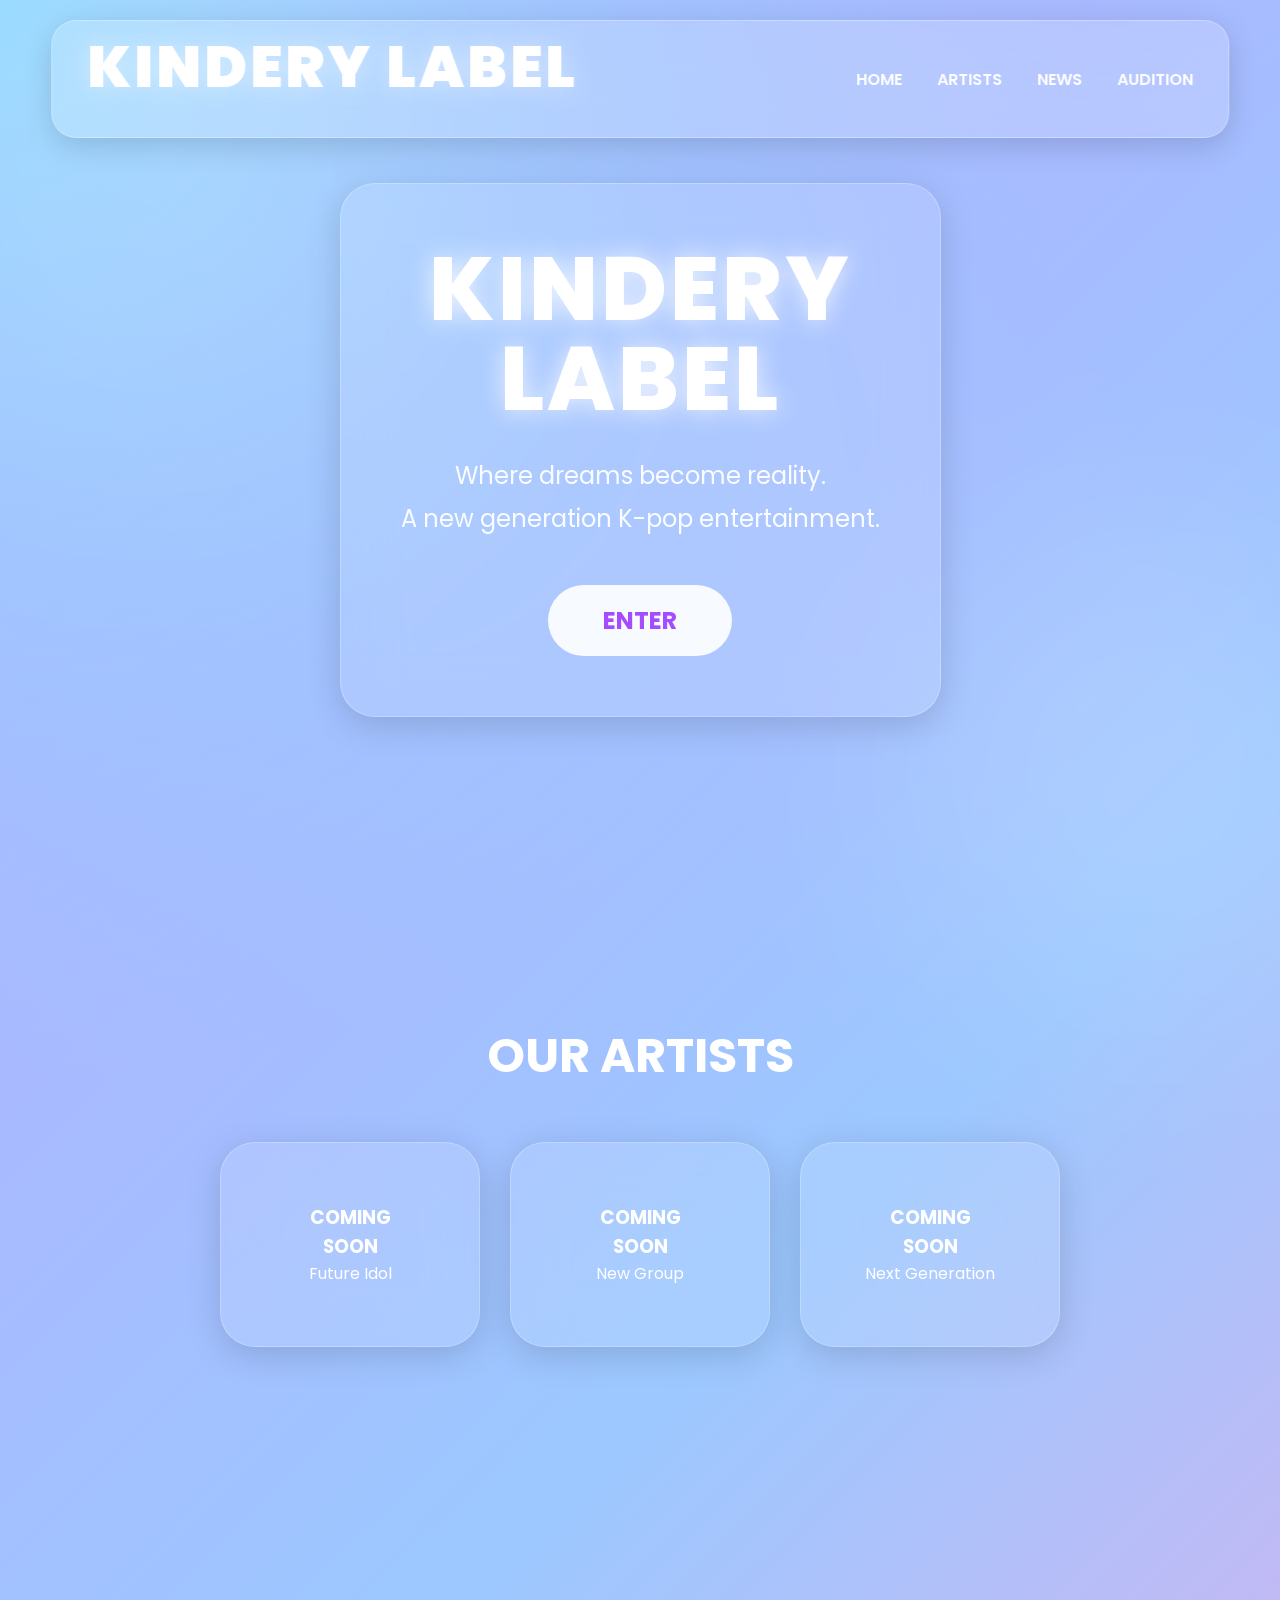
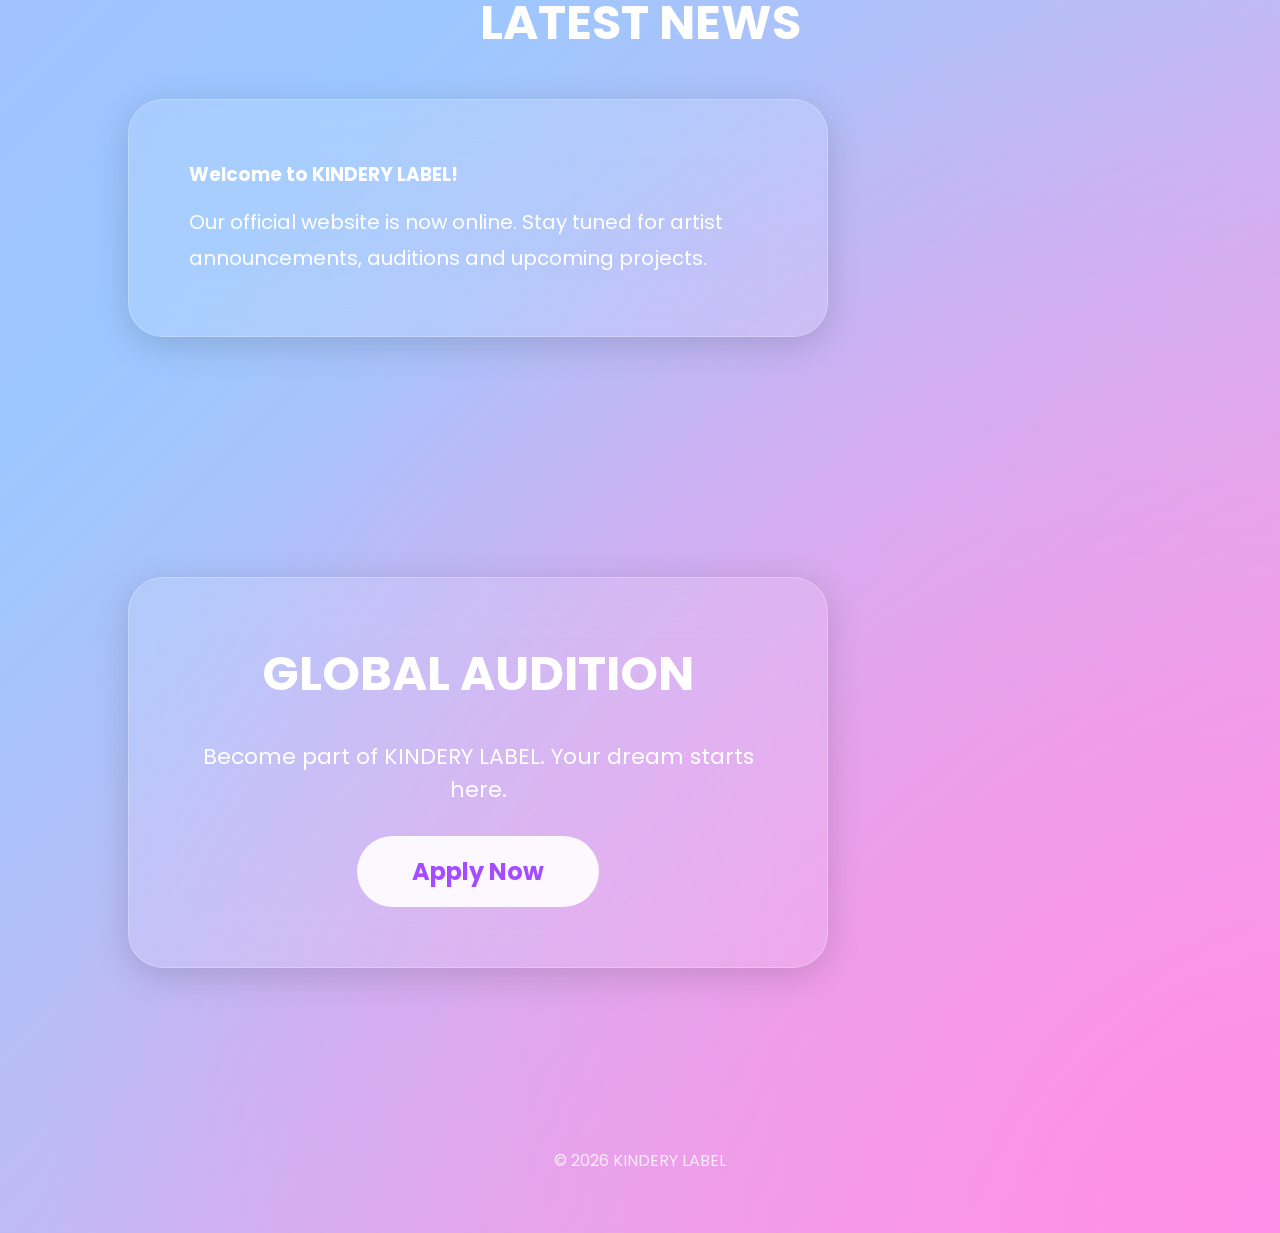
==== index.html @ 543ec347 "Update index.html" ====
<!DOCTYPE html>
<html lang="en">
<head>
<meta charset="UTF-8">
<meta name="viewport" content="width=device-width, initial-scale=1.0">

<title>KINDERY LABEL</title>

<link rel="preconnect" href="https://fonts.googleapis.com">
<link rel="preconnect" href="https://fonts.gstatic.com" crossorigin>
<link href="https://fonts.googleapis.com/css2?family=Poppins:wght@300;400;600;700;800&display=swap" rel="stylesheet">

<style>

*{
margin:0;
padding:0;
box-sizing:border-box;
font-family:'Poppins',sans-serif;
}

body{

background:
radial-gradient(circle at top left,#8fd8ff 0%,transparent 35%),
radial-gradient(circle at bottom right,#ff8ee7 0%,transparent 40%),
linear-gradient(135deg,#b7a8ff,#9cc8ff,#f7a5e6);

background-size:cover;
min-height:100vh;
color:white;
overflow-x:hidden;

}

body::before{

content:"";
position:fixed;
width:600px;
height:600px;
background:rgba(255,255,255,.18);
filter:blur(140px);
top:-150px;
left:-150px;
border-radius:50%;
z-index:-2;

}

body::after{

content:"";
position:fixed;
width:500px;
height:500px;
background:rgba(255,255,255,.15);
filter:blur(120px);
right:-120px;
bottom:-120px;
border-radius:50%;
z-index:-2;

}

header{

position:fixed;
top:20px;
left:50%;
transform:translateX(-50%);
width:92%;
max-width:1300px;

display:flex;
justify-content:space-between;
align-items:center;

padding:18px 35px;

background:rgba(255,255,255,.18);

backdrop-filter:blur(25px);

border:1px solid rgba(255,255,255,.3);

border-radius:25px;

box-shadow:0 8px 30px rgba(0,0,0,.15);

z-index:999;

}

.logo{

font-size:32px;
font-weight:800;
line-height:1;
letter-spacing:2px;

}

nav{

display:flex;
gap:35px;

}

nav a{

color:white;
text-decoration:none;
font-weight:600;
transition:.3s;

}

nav a:hover{

color:#ffe6ff;
text-shadow:0 0 15px white;

}

.hero{

height:100vh;

display:flex;

justify-content:center;

align-items:center;

text-align:center;

padding:20px;

}

.hero-box{

background:rgba(255,255,255,.18);

backdrop-filter:blur(35px);

border:1px solid rgba(255,255,255,.3);

padding:70px;

border-radius:35px;

max-width:950px;

box-shadow:0 20px 50px rgba(0,0,0,.15);

animation:float 5s ease-in-out infinite;

}

.hero h1{

font-size:90px;

line-height:1;

font-weight:800;

text-shadow:0 0 25px rgba(255,255,255,.8);

margin-bottom:30px;

}

.hero p{

font-size:24px;

line-height:1.8;

opacity:.95;

margin-bottom:45px;

}.hero{
    display:flex;
    flex-direction:column;
    justify-content:center;
    align-items:center;
    text-align:center;
    min-height:100vh;
    padding:40px;
}

.glass{
    background:rgba(255,255,255,0.12);
    backdrop-filter:blur(25px);
    -webkit-backdrop-filter:blur(25px);
    border:1px solid rgba(255,255,255,0.25);
    border-radius:35px;
    padding:60px;
    max-width:700px;
    box-shadow:0 8px 35px rgba(0,0,0,0.15);
}

.logo{
    font-size:58px;
    font-weight:900;
    letter-spacing:3px;
    text-transform:uppercase;
    line-height:0.95;
    margin-bottom:25px;
    text-shadow:0 0 25px rgba(255,255,255,.45);
}

.subtitle{
    font-size:28px;
    opacity:.95;
    line-height:1.6;
    margin-bottom:45px;
}

.button{
    display:inline-block;
    padding:18px 55px;
    border-radius:50px;
    background:rgba(255,255,255,.9);
    color:#a44cff;
    text-decoration:none;
    font-size:24px;
    font-weight:bold;
    transition:.3s;
}

.button:hover{
    transform:translateY(-5px);
    background:white;
    box-shadow:0 0 30px rgba(255,255,255,.6);
}</style>
</head>

<body>

<header>
<div class="logo">KINDERY LABEL</div>

<nav>
<a href="#">HOME</a>
<a href="#artists">ARTISTS</a>
<a href="#news">NEWS</a>
<a href="#audition">AUDITION</a>
</nav>

</header>

<section class="hero">

<div class="glass">

<h1 class="logo">
KINDERY<br>LABEL
</h1>

<p class="subtitle">
Where dreams become reality.<br>
A new generation K-pop entertainment.
</p>

<a href="#artists" class="button">
ENTER
</a>

</div>

</section>

<section id="artists" style="padding:120px 10%;">

<h2 style="font-size:48px;text-align:center;margin-bottom:50px;">
OUR ARTISTS
</h2>

<div style="display:flex;gap:30px;justify-content:center;flex-wrap:wrap;">

<div class="glass" style="width:260px;text-align:center;">
<h3>COMING SOON</h3>
<p>Future Idol</p>
</div>

<div class="glass" style="width:260px;text-align:center;">
<h3>COMING SOON</h3>
<p>New Group</p>
</div>

<div class="glass" style="width:260px;text-align:center;">
<h3>COMING SOON</h3>
<p>Next Generation</p>
</div>

</div>

</section>

<section id="news" style="padding:120px 10%;">

<h2 style="font-size:48px;text-align:center;margin-bottom:40px;">
LATEST NEWS
</h2>

<div class="glass">

<h3>Welcome to KINDERY LABEL!</h3>

<p style="margin-top:15px;font-size:20px;line-height:1.8;">
Our official website is now online.
Stay tuned for artist announcements,
auditions and upcoming projects.
</p>

</div>

</section>

<section id="audition" style="padding:120px 10%;">

<div class="glass" style="text-align:center;">

<h2 style="font-size:48px;">
GLOBAL AUDITION
</h2>

<p style="margin:30px 0;font-size:22px;">
Become part of KINDERY LABEL.
Your dream starts here.
</p>

<a href="#" class="button">
Apply Now
</a>

</div>

</section>

<footer style="padding:60px;text-align:center;opacity:.8;">
© 2026 KINDERY LABEL
</footer>

</body>
</html>
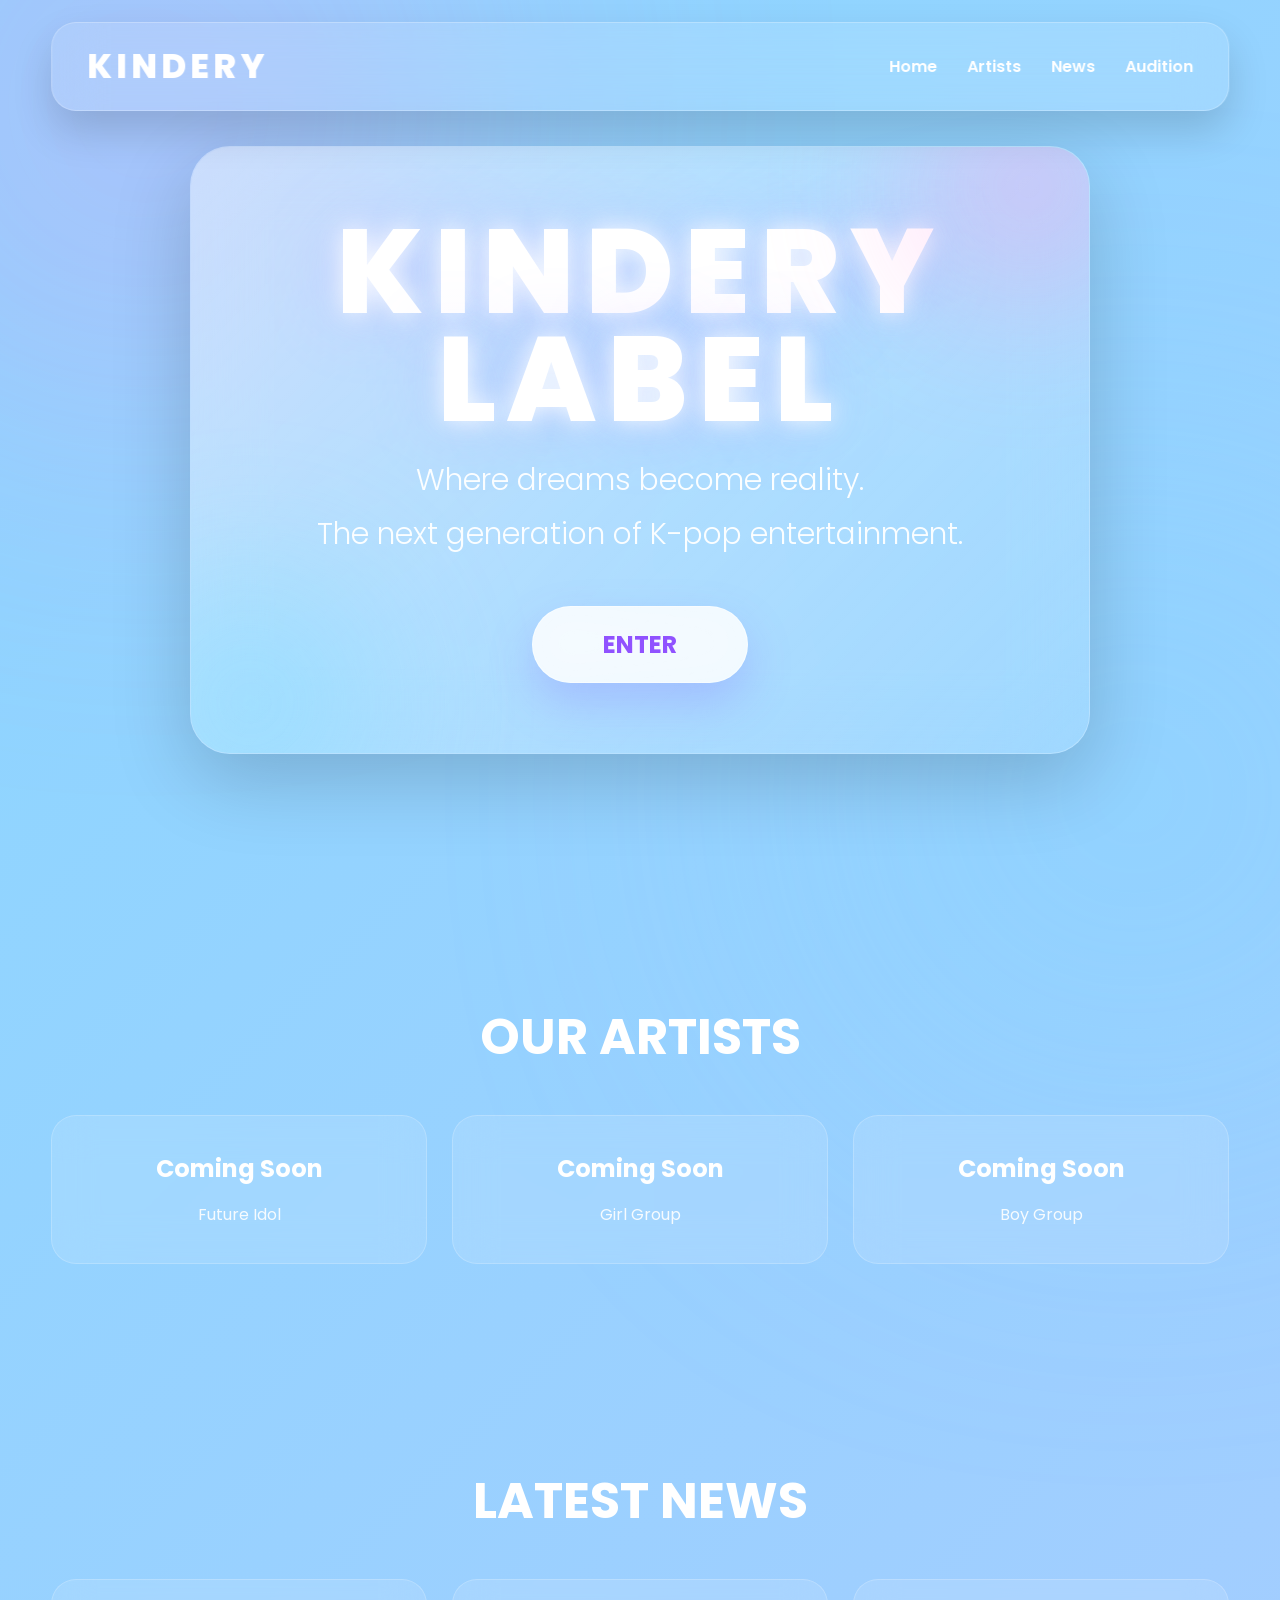
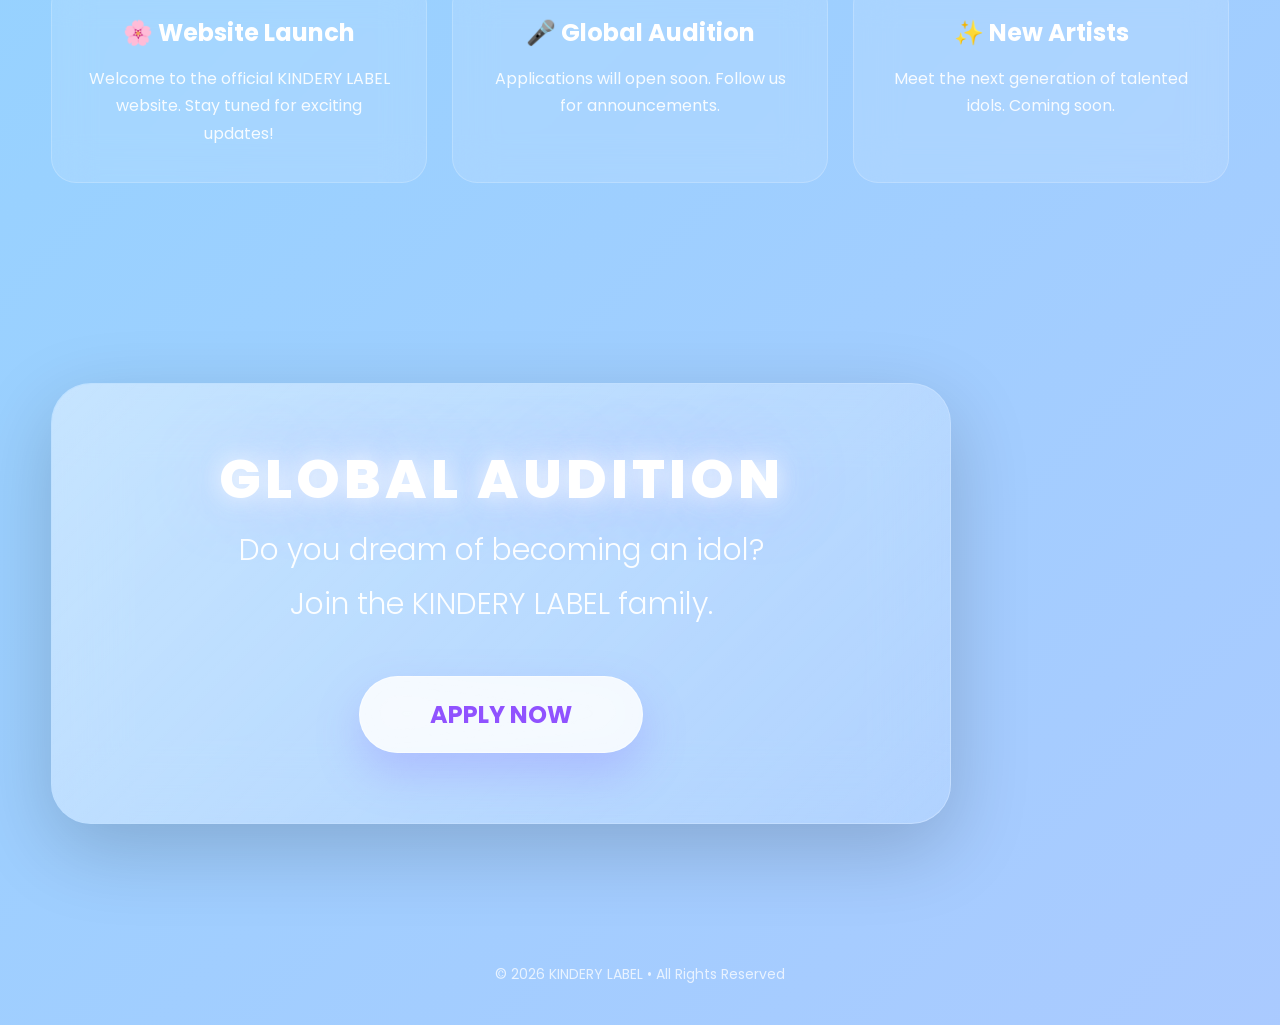
==== commit c46b8b13: "Update index.html" ====
--- a/index.html
+++ b/index.html
@@ -1,6 +1,8 @@
 <!DOCTYPE html>
 <html lang="en">
+
 <head>
+
 <meta charset="UTF-8">
 <meta name="viewport" content="width=device-width, initial-scale=1.0">
 
@@ -8,7 +10,8 @@
 
 <link rel="preconnect" href="https://fonts.googleapis.com">
 <link rel="preconnect" href="https://fonts.gstatic.com" crossorigin>
-<link href="https://fonts.googleapis.com/css2?family=Poppins:wght@300;400;600;700;800&display=swap" rel="stylesheet">
+
+<link href="https://fonts.googleapis.com/css2?family=Poppins:wght@300;400;500;600;700;800&display=swap" rel="stylesheet">
 
 <style>
 
@@ -16,337 +19,741 @@
 margin:0;
 padding:0;
 box-sizing:border-box;
+}
+
+html{
+scroll-behavior:smooth;
+}
+
+body{
+
 font-family:'Poppins',sans-serif;
-}
-
-body{
+
+overflow-x:hidden;
 
 background:
-radial-gradient(circle at top left,#8fd8ff 0%,transparent 35%),
-radial-gradient(circle at bottom right,#ff8ee7 0%,transparent 40%),
-linear-gradient(135deg,#b7a8ff,#9cc8ff,#f7a5e6);
-
-background-size:cover;
+linear-gradient(
+135deg,
+#8ad7ff,
+#b5c6ff,
+#ffc1ef,
+#8bdcff);
+
+background-size:400% 400%;
+
+animation:bg 18s ease infinite;
+
 min-height:100vh;
+
 color:white;
-overflow-x:hidden;
+
+}
+
+@keyframes bg{
+
+0%{background-position:0% 50%;}
+
+50%{background-position:100% 50%;}
+
+100%{background-position:0% 50%;}
 
 }
 
 body::before{
 
 content:"";
+
 position:fixed;
-width:600px;
-height:600px;
+
+width:650px;
+height:650px;
+
+background:#ff89ef;
+
+filter:blur(170px);
+
+opacity:.30;
+
+top:-220px;
+left:-180px;
+
+border-radius:50%;
+
+animation:float1 10s ease-in-out infinite;
+
+z-index:-2;
+
+}
+
+body::after{
+
+content:"";
+
+position:fixed;
+
+width:650px;
+height:650px;
+
+background:#79d9ff;
+
+filter:blur(170px);
+
+opacity:.30;
+
+bottom:-220px;
+right:-180px;
+
+border-radius:50%;
+
+animation:float2 11s ease-in-out infinite;
+
+z-index:-2;
+
+}
+
+@keyframes float1{
+
+0%{transform:translateY(0);}
+50%{transform:translateY(60px);}
+100%{transform:translateY(0);}
+
+}
+
+@keyframes float2{
+
+0%{transform:translateX(0);}
+50%{transform:translateX(-60px);}
+100%{transform:translateX(0);}
+
+}
+
+header{
+
+position:fixed;
+
+top:22px;
+
+left:50%;
+
+transform:translateX(-50%);
+
+width:min(1200px,92%);
+
+display:flex;
+
+justify-content:space-between;
+
+align-items:center;
+
+padding:18px 35px;
+
+background:rgba(255,255,255,.12);
+
+backdrop-filter:blur(25px);
+
+border:1px solid rgba(255,255,255,.25);
+
+border-radius:25px;
+
+box-shadow:0 20px 40px rgba(0,0,0,.15);
+
+z-index:999;
+
+}
+
+.logo{
+
+font-size:34px;
+
+font-weight:800;
+
+letter-spacing:4px;
+
+}
+
+nav{
+
+display:flex;
+
+gap:30px;
+
+}
+
+nav a{
+
+text-decoration:none;
+
+color:white;
+
+font-weight:600;
+
+transition:.3s;
+
+}
+
+nav a:hover{
+
+opacity:.7;
+
+}
+
+.hero{
+
+min-height:100vh;
+
+display:flex;
+
+justify-content:center;
+
+align-items:center;
+
+padding:120px 20px;
+
+}
+
+.glass{
+
+width:min(900px,95%);
+
+background:rgba(255,255,255,.13);
+
+backdrop-filter:blur(35px);
+
+border:1px solid rgba(255,255,255,.25);
+
+border-radius:40px;
+
+padding:70px 45px;
+
+box-shadow:
+
+0 25px 80px rgba(0,0,0,.18);
+
+position:relative;
+
+overflow:hidden;
+
+}.glass::before{
+
+content:"";
+
+position:absolute;
+
+inset:0;
+
+background:
+
+linear-gradient(
+135deg,
+rgba(255,255,255,.35),
+rgba(255,255,255,0)
+);
+
+pointer-events:none;
+
+}
+
+.title{
+
+font-size:clamp(60px,10vw,120px);
+
+font-weight:800;
+
+letter-spacing:10px;
+
+line-height:.9;
+
+text-align:center;
+
+text-transform:uppercase;
+
+text-shadow:
+0 0 25px rgba(255,255,255,.9),
+0 0 70px rgba(175,130,255,.45);
+
+margin-bottom:20px;
+
+}
+
+.subtitle{
+
+text-align:center;
+
+font-size:clamp(18px,2.5vw,30px);
+
+font-weight:300;
+
+line-height:1.8;
+
+opacity:.95;
+
+margin-bottom:45px;
+
+}
+
+.button-wrap{
+
+display:flex;
+
+justify-content:center;
+
+}
+
+.enter{
+
+display:inline-flex;
+
+justify-content:center;
+
+align-items:center;
+
+padding:20px 70px;
+
+border-radius:999px;
+
+background:rgba(255,255,255,.82);
+
+color:#9052ff;
+
+font-size:24px;
+
+font-weight:700;
+
+text-decoration:none;
+
+border:1px solid rgba(255,255,255,.45);
+
+backdrop-filter:blur(20px);
+
+transition:.35s;
+
+box-shadow:
+0 20px 45px rgba(130,100,255,.25);
+
+}
+
+.enter:hover{
+
+transform:translateY(-6px) scale(1.05);
+
+box-shadow:
+0 25px 60px rgba(130,100,255,.45);
+
+}
+
+.circle{
+
+position:absolute;
+
+border-radius:50%;
+
+filter:blur(80px);
+
+opacity:.45;
+
+pointer-events:none;
+
+}
+
+.circle.one{
+
+width:220px;
+height:220px;
+
+background:#ff9dea;
+
+top:-70px;
+right:-50px;
+
+animation:moveOne 8s ease-in-out infinite;
+
+}
+
+.circle.two{
+
+width:260px;
+height:260px;
+
+background:#7fdcff;
+
+left:-70px;
+bottom:-80px;
+
+animation:moveTwo 10s ease-in-out infinite;
+
+}
+
+@keyframes moveOne{
+
+0%{transform:translateY(0);}
+50%{transform:translateY(35px);}
+100%{transform:translateY(0);}
+
+}
+
+@keyframes moveTwo{
+
+0%{transform:translateX(0);}
+50%{transform:translateX(45px);}
+100%{transform:translateX(0);}
+
+}
+
+section{
+
+padding:100px 20px;
+
+}
+
+.container{
+
+width:min(1200px,95%);
+
+margin:auto;
+
+}
+
+.cards{
+
+display:grid;
+
+grid-template-columns:repeat(auto-fit,minmax(240px,1fr));
+
+gap:25px;
+
+margin-top:40px;
+
+}
+
+.card{
+
+background:rgba(255,255,255,.12);
+
+border:1px solid rgba(255,255,255,.2);
+
+backdrop-filter:blur(20px);
+
+border-radius:25px;
+
+padding:35px;
+
+text-align:center;
+
+transition:.35s;
+
+}
+
+.card:hover{
+
+transform:translateY(-10px);
+
 background:rgba(255,255,255,.18);
-filter:blur(140px);
-top:-150px;
-left:-150px;
-border-radius:50%;
-z-index:-2;
-
-}
-
-body::after{
-
-content:"";
-position:fixed;
-width:500px;
-height:500px;
-background:rgba(255,255,255,.15);
-filter:blur(120px);
-right:-120px;
-bottom:-120px;
-border-radius:50%;
-z-index:-2;
-
-}
+
+}
+
+.card h3{
+
+margin-bottom:15px;
+
+font-size:24px;
+
+}
+
+.card p{
+
+line-height:1.7;
+
+opacity:.9;
+
+}@media (max-width:768px){
 
 header{
 
-position:fixed;
-top:20px;
-left:50%;
-transform:translateX(-50%);
-width:92%;
-max-width:1300px;
-
-display:flex;
-justify-content:space-between;
-align-items:center;
-
-padding:18px 35px;
-
-background:rgba(255,255,255,.18);
-
-backdrop-filter:blur(25px);
-
-border:1px solid rgba(255,255,255,.3);
-
-border-radius:25px;
-
-box-shadow:0 8px 30px rgba(0,0,0,.15);
-
-z-index:999;
+padding:15px 20px;
+
+}
+
+nav{
+
+gap:15px;
+
+font-size:14px;
 
 }
 
 .logo{
 
-font-size:32px;
-font-weight:800;
-line-height:1;
-letter-spacing:2px;
-
-}
-
-nav{
-
-display:flex;
-gap:35px;
-
-}
-
-nav a{
-
-color:white;
-text-decoration:none;
-font-weight:600;
-transition:.3s;
-
-}
-
-nav a:hover{
-
-color:#ffe6ff;
-text-shadow:0 0 15px white;
-
-}
-
-.hero{
-
-height:100vh;
-
-display:flex;
-
-justify-content:center;
-
-align-items:center;
+font-size:26px;
+
+}
+
+.title{
+
+font-size:58px;
+
+letter-spacing:4px;
+
+}
+
+.subtitle{
+
+font-size:18px;
+
+line-height:1.6;
+
+}
+
+.glass{
+
+padding:40px 25px;
+
+border-radius:30px;
+
+}
+
+.enter{
+
+width:100%;
+
+padding:18px;
+
+font-size:22px;
+
+}
+
+}
+
+footer{
+
+padding:40px;
 
 text-align:center;
 
-padding:20px;
-
-}
-
-.hero-box{
-
-background:rgba(255,255,255,.18);
-
-backdrop-filter:blur(35px);
-
-border:1px solid rgba(255,255,255,.3);
-
-padding:70px;
-
-border-radius:35px;
-
-max-width:950px;
-
-box-shadow:0 20px 50px rgba(0,0,0,.15);
-
-animation:float 5s ease-in-out infinite;
-
-}
-
-.hero h1{
-
-font-size:90px;
-
-line-height:1;
-
-font-weight:800;
-
-text-shadow:0 0 25px rgba(255,255,255,.8);
-
-margin-bottom:30px;
-
-}
-
-.hero p{
-
-font-size:24px;
-
-line-height:1.8;
-
-opacity:.95;
-
-margin-bottom:45px;
-
-}.hero{
-    display:flex;
-    flex-direction:column;
-    justify-content:center;
-    align-items:center;
-    text-align:center;
-    min-height:100vh;
-    padding:40px;
-}
-
-.glass{
-    background:rgba(255,255,255,0.12);
-    backdrop-filter:blur(25px);
-    -webkit-backdrop-filter:blur(25px);
-    border:1px solid rgba(255,255,255,0.25);
-    border-radius:35px;
-    padding:60px;
-    max-width:700px;
-    box-shadow:0 8px 35px rgba(0,0,0,0.15);
-}
-
-.logo{
-    font-size:58px;
-    font-weight:900;
-    letter-spacing:3px;
-    text-transform:uppercase;
-    line-height:0.95;
-    margin-bottom:25px;
-    text-shadow:0 0 25px rgba(255,255,255,.45);
-}
-
-.subtitle{
-    font-size:28px;
-    opacity:.95;
-    line-height:1.6;
-    margin-bottom:45px;
-}
-
-.button{
-    display:inline-block;
-    padding:18px 55px;
-    border-radius:50px;
-    background:rgba(255,255,255,.9);
-    color:#a44cff;
-    text-decoration:none;
-    font-size:24px;
-    font-weight:bold;
-    transition:.3s;
-}
-
-.button:hover{
-    transform:translateY(-5px);
-    background:white;
-    box-shadow:0 0 30px rgba(255,255,255,.6);
-}</style>
+opacity:.75;
+
+font-size:14px;
+
+}
+
+</style>
+
 </head>
 
 <body>
 
 <header>
-<div class="logo">KINDERY LABEL</div>
+
+<div class="logo">
+KINDERY
+</div>
 
 <nav>
-<a href="#">HOME</a>
-<a href="#artists">ARTISTS</a>
-<a href="#news">NEWS</a>
-<a href="#audition">AUDITION</a>
+
+<a href="#home">Home</a>
+
+<a href="#artists">Artists</a>
+
+<a href="#news">News</a>
+
+<a href="#audition">Audition</a>
+
 </nav>
 
 </header>
 
-<section class="hero">
+<section class="hero" id="home">
 
 <div class="glass">
 
-<h1 class="logo">
+<div class="circle one"></div>
+
+<div class="circle two"></div>
+
+<h1 class="title">
+
 KINDERY<br>LABEL
+
 </h1>
 
 <p class="subtitle">
+
 Where dreams become reality.<br>
-A new generation K-pop entertainment.
+
+The next generation of K-pop entertainment.
+
 </p>
 
-<a href="#artists" class="button">
+<div class="button-wrap">
+
+<a href="#artists" class="enter">
+
 ENTER
+
 </a>
 
 </div>
 
+</div>
+
 </section>
 
-<section id="artists" style="padding:120px 10%;">
-
-<h2 style="font-size:48px;text-align:center;margin-bottom:50px;">
+<section id="artists">
+
+<div class="container">
+
+<h2 style="text-align:center;font-size:50px;margin-bottom:20px;">
 OUR ARTISTS
 </h2>
 
-<div style="display:flex;gap:30px;justify-content:center;flex-wrap:wrap;">
-
-<div class="glass" style="width:260px;text-align:center;">
-<h3>COMING SOON</h3>
+<div class="cards">
+
+<div class="card">
+
+<h3>Coming Soon</h3>
+
 <p>Future Idol</p>
-</div>
-
-<div class="glass" style="width:260px;text-align:center;">
-<h3>COMING SOON</h3>
-<p>New Group</p>
-</div>
-
-<div class="glass" style="width:260px;text-align:center;">
-<h3>COMING SOON</h3>
-<p>Next Generation</p>
-</div>
-
-</div>
-
-</section>
-
-<section id="news" style="padding:120px 10%;">
-
-<h2 style="font-size:48px;text-align:center;margin-bottom:40px;">
+
+</div>
+
+<div class="card">
+
+<h3>Coming Soon</h3>
+
+<p>Girl Group</p>
+
+</div>
+
+<div class="card">
+
+<h3>Coming Soon</h3>
+
+<p>Boy Group</p>
+
+</div>
+
+</div>
+
+</div>
+
+</section><section id="news">
+
+<div class="container">
+
+<h2 style="text-align:center;font-size:50px;margin-bottom:20px;">
 LATEST NEWS
 </h2>
 
+<div class="cards">
+
+<div class="card">
+
+<h3>🌸 Website Launch</h3>
+
+<p>
+Welcome to the official KINDERY LABEL website.
+Stay tuned for exciting updates!
+</p>
+
+</div>
+
+<div class="card">
+
+<h3>🎤 Global Audition</h3>
+
+<p>
+Applications will open soon.
+Follow us for announcements.
+</p>
+
+</div>
+
+<div class="card">
+
+<h3>✨ New Artists</h3>
+
+<p>
+Meet the next generation of talented idols.
+Coming soon.
+</p>
+
+</div>
+
+</div>
+
+</div>
+
+</section>
+
+<section id="audition">
+
+<div class="container">
+
 <div class="glass">
 
-<h3>Welcome to KINDERY LABEL!</h3>
-
-<p style="margin-top:15px;font-size:20px;line-height:1.8;">
-Our official website is now online.
-Stay tuned for artist announcements,
-auditions and upcoming projects.
-</p>
-
-</div>
-
-</section>
-
-<section id="audition" style="padding:120px 10%;">
-
-<div class="glass" style="text-align:center;">
-
-<h2 style="font-size:48px;">
+<h2 class="title" style="font-size:55px;letter-spacing:4px;">
 GLOBAL AUDITION
 </h2>
 
-<p style="margin:30px 0;font-size:22px;">
-Become part of KINDERY LABEL.
-Your dream starts here.
+<p class="subtitle">
+
+Do you dream of becoming an idol?<br>
+Join the KINDERY LABEL family.
+
 </p>
 
-<a href="#" class="button">
-Apply Now
+<div class="button-wrap">
+
+<a href="#" class="enter">
+
+APPLY NOW
+
 </a>
 
 </div>
 
+</div>
+
+</div>
+
 </section>
 
-<footer style="padding:60px;text-align:center;opacity:.8;">
-© 2026 KINDERY LABEL
+<footer>
+
+© 2026 KINDERY LABEL • All Rights Reserved
+
 </footer>
 
+<script>
+
+const cards=document.querySelectorAll(".card");
+
+cards.forEach(card=>{
+
+card.addEventListener("mousemove",(e)=>{
+
+const rect=card.getBoundingClientRect();
+
+const x=e.clientX-rect.left;
+
+const y=e.clientY-rect.top;
+
+card.style.background=
+`radial-gradient(circle at ${x}px ${y}px,
+rgba(255,255,255,.28),
+rgba(255,255,255,.12))`;
+
+});
+
+card.addEventListener("mouseleave",()=>{
+
+card.style.background="rgba(255,255,255,.12)";
+
+});
+
+});
+
+</script>
+
 </body>
+
 </html>
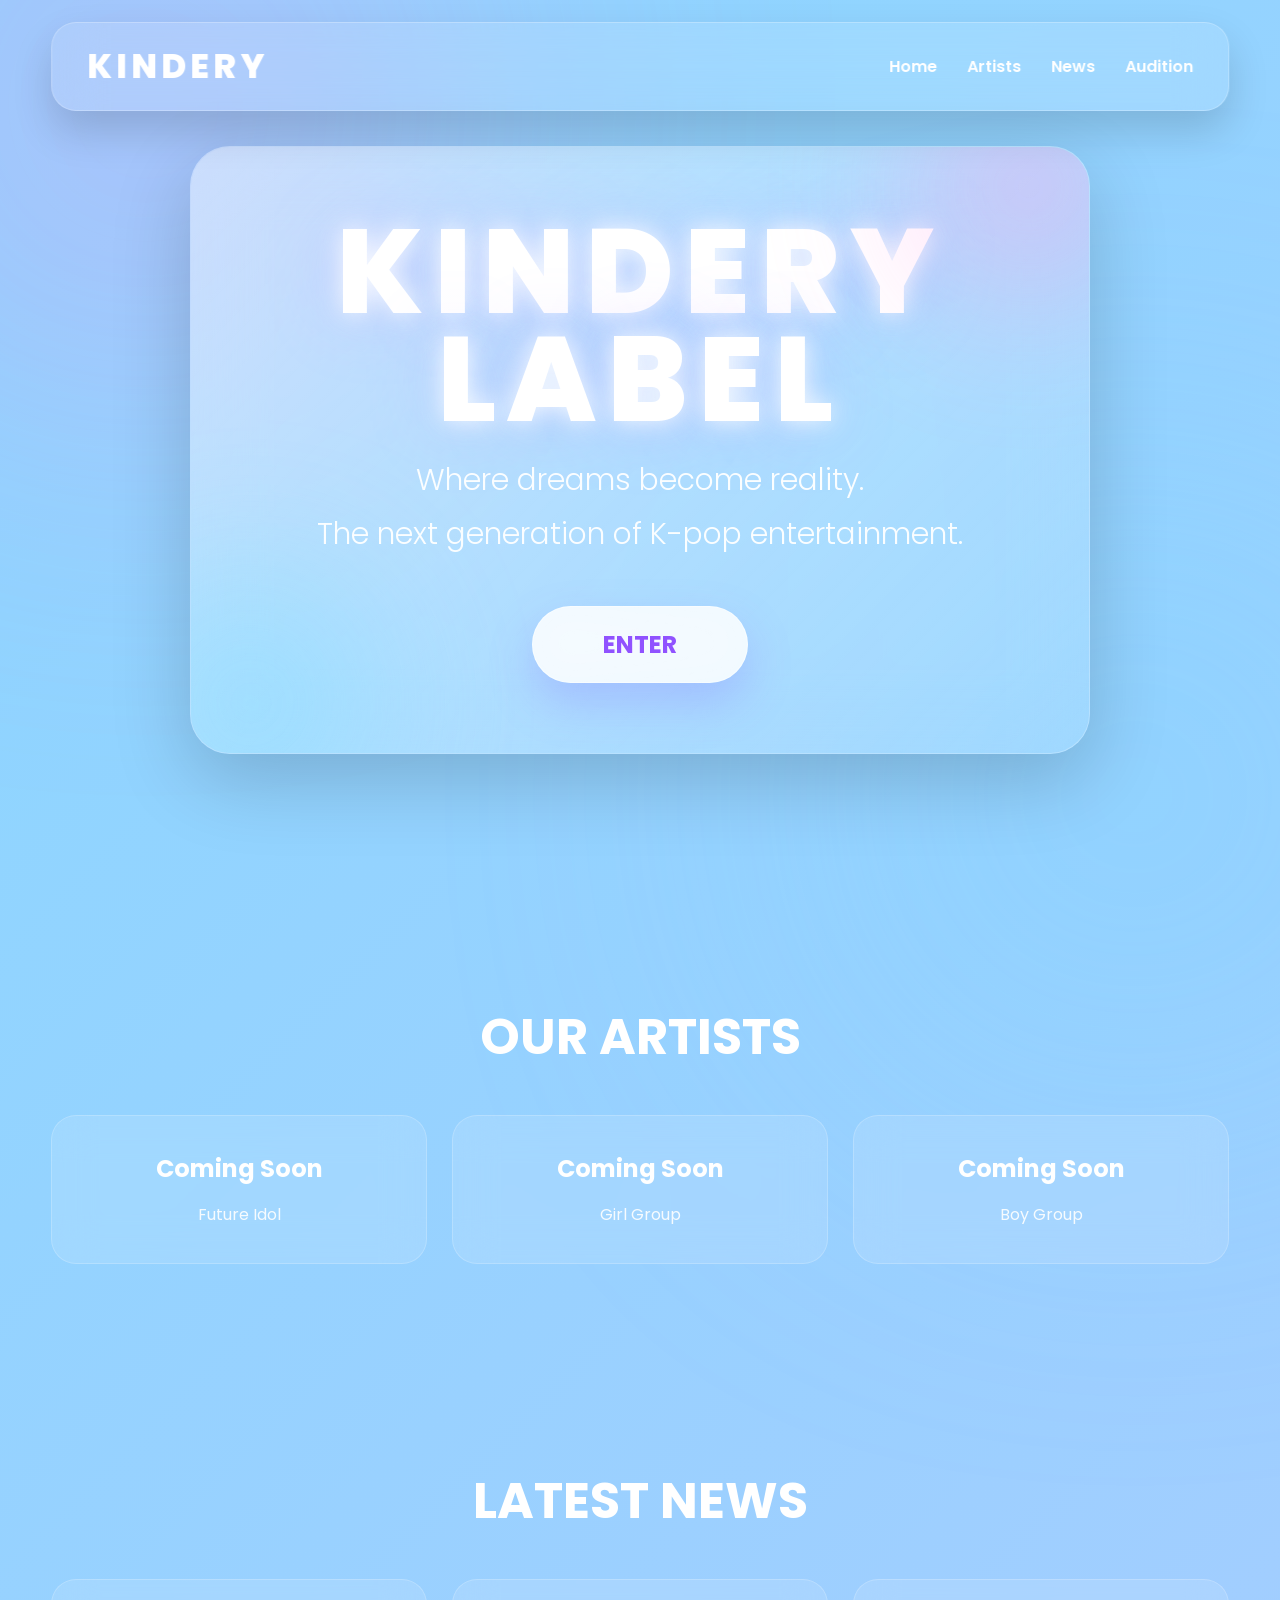
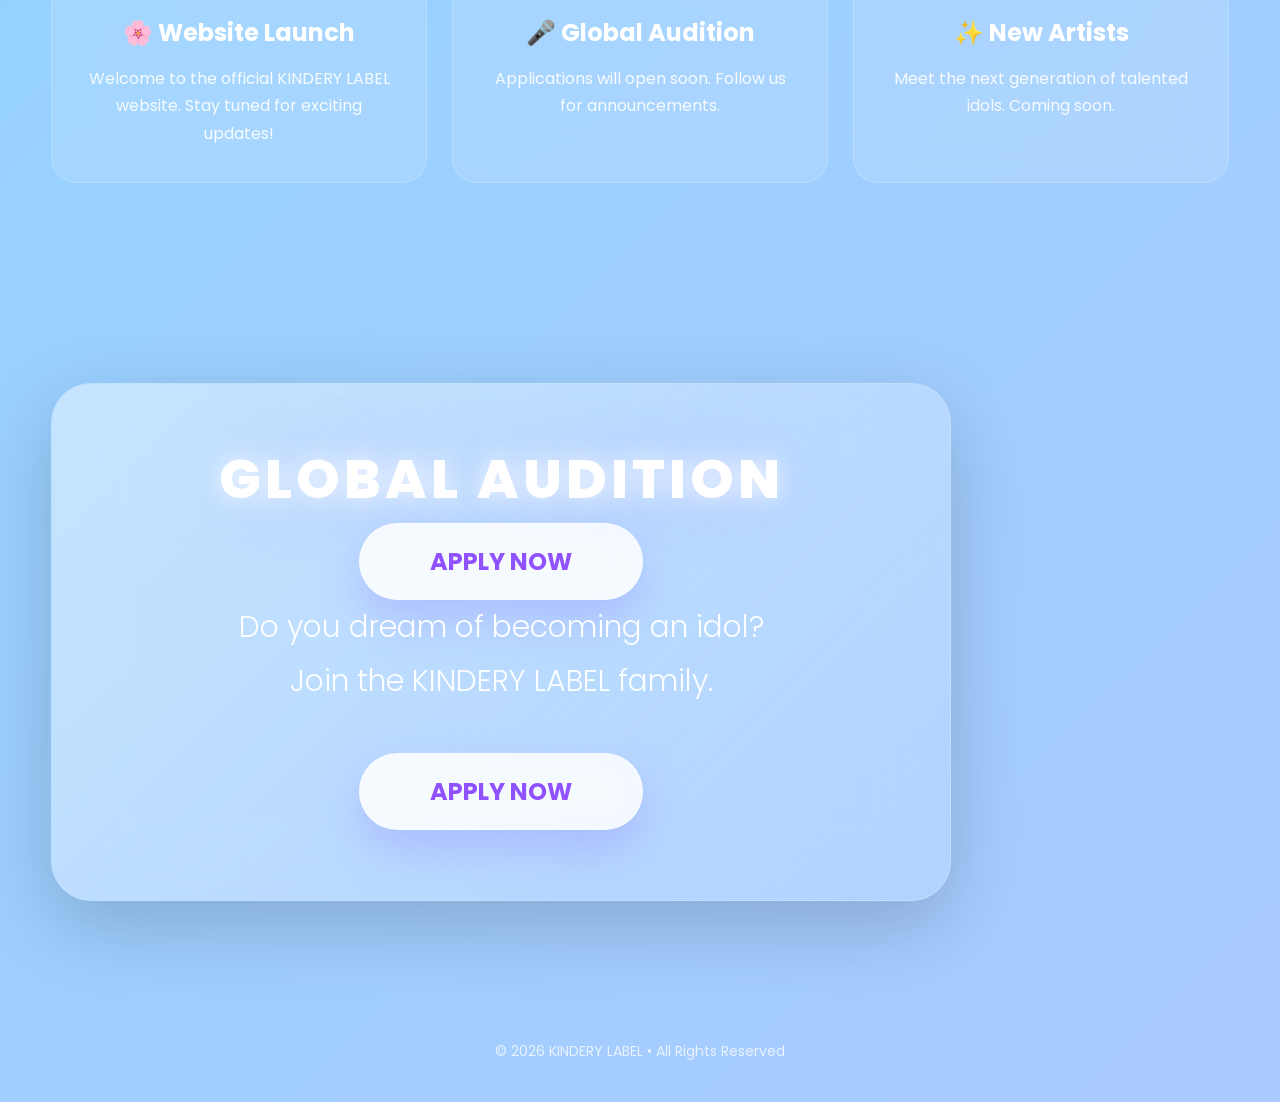
==== commit 96887b50: "Update index.html" ====
--- a/index.html
+++ b/index.html
@@ -693,7 +693,11 @@
 <h2 class="title" style="font-size:55px;letter-spacing:4px;">
 GLOBAL AUDITION
 </h2>
-
+<div class="button-wrap">
+    <a href="audition.html" class="enter">
+        APPLY NOW
+    </a>
+</div>
 <p class="subtitle">
 
 Do you dream of becoming an idol?<br>
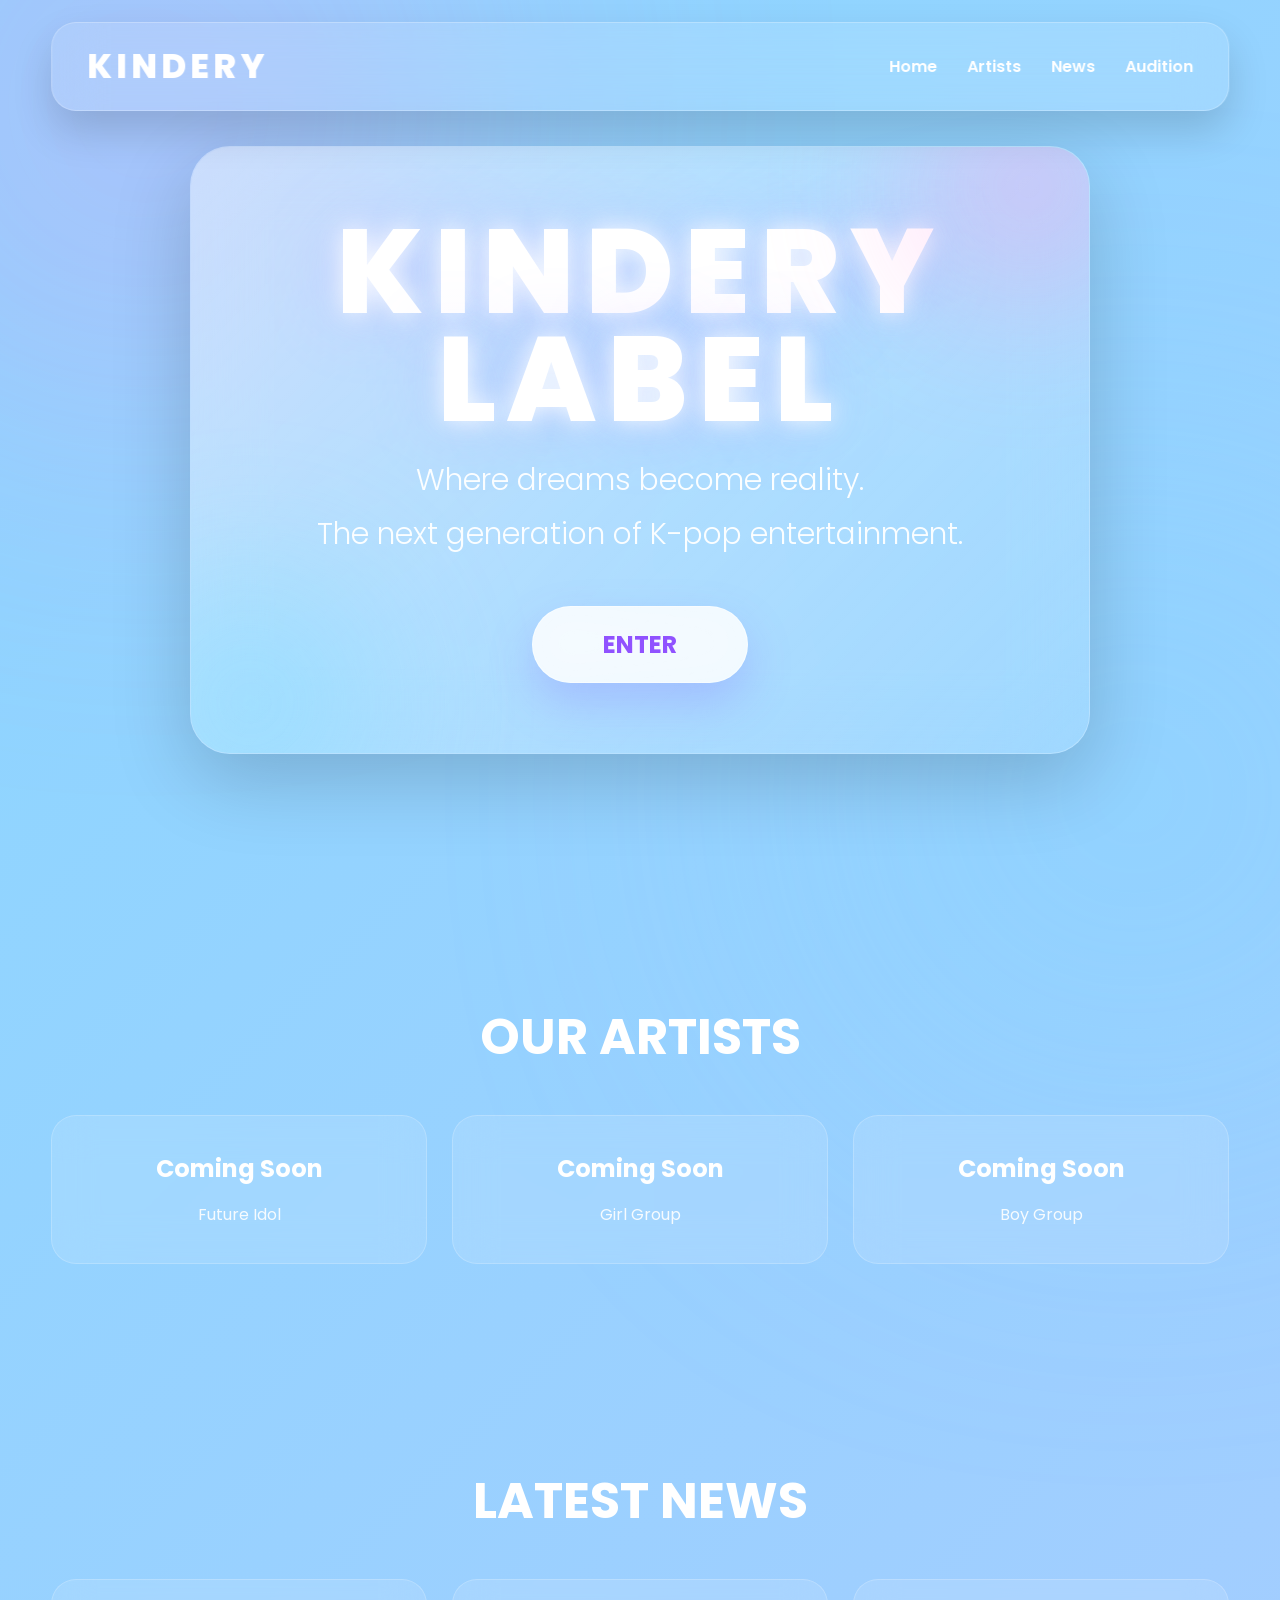
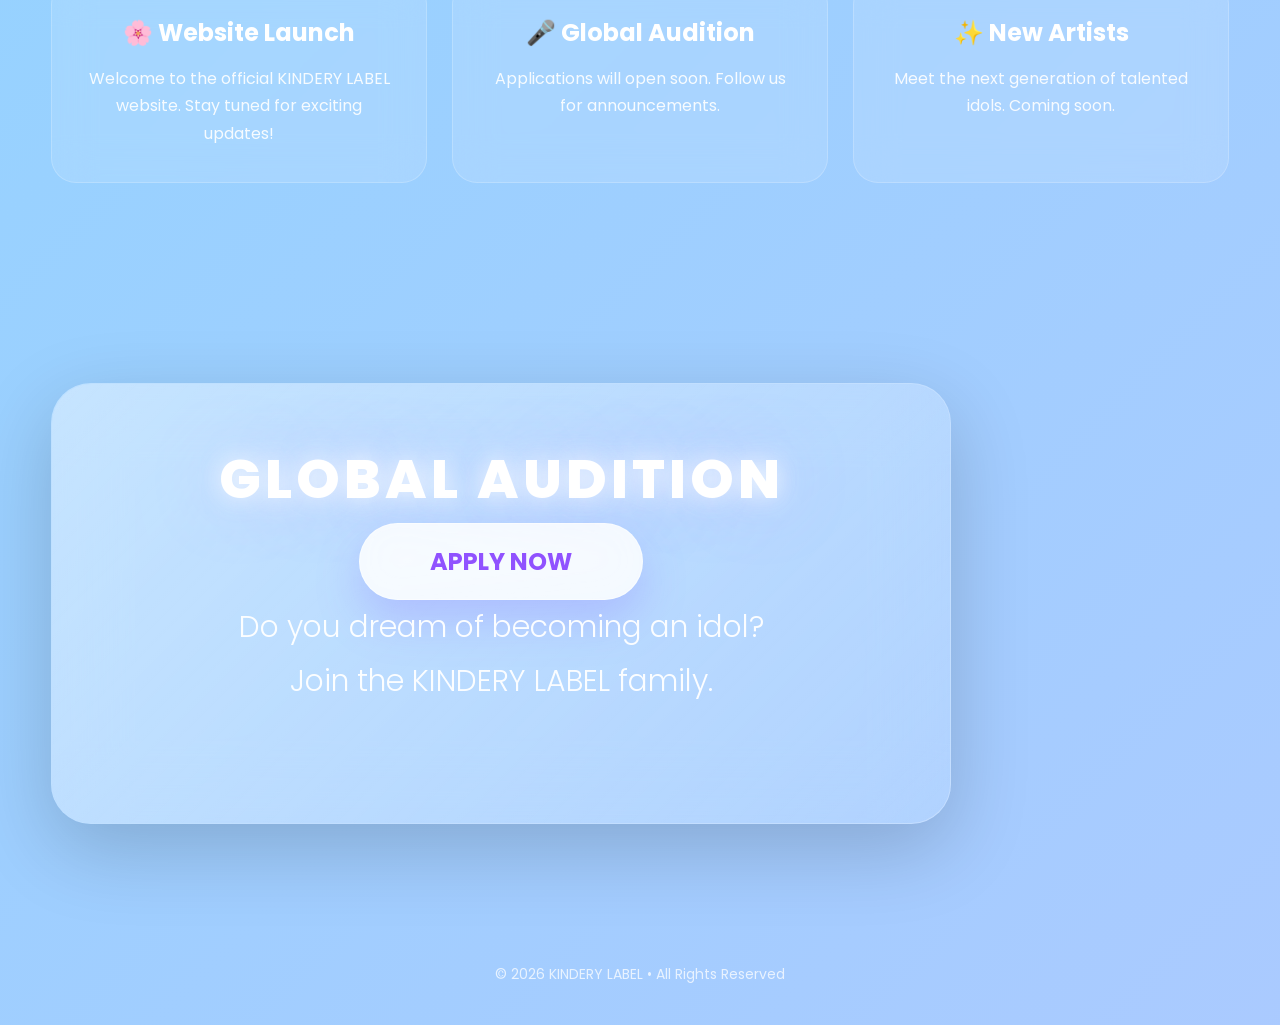
==== commit b5443ba3: "Update index.html" ====
--- a/index.html
+++ b/index.html
@@ -705,15 +705,7 @@
 
 </p>
 
-<div class="button-wrap">
-
-<a href="#" class="enter">
-
-APPLY NOW
-
-</a>
-
-</div>
+
 
 </div>
 
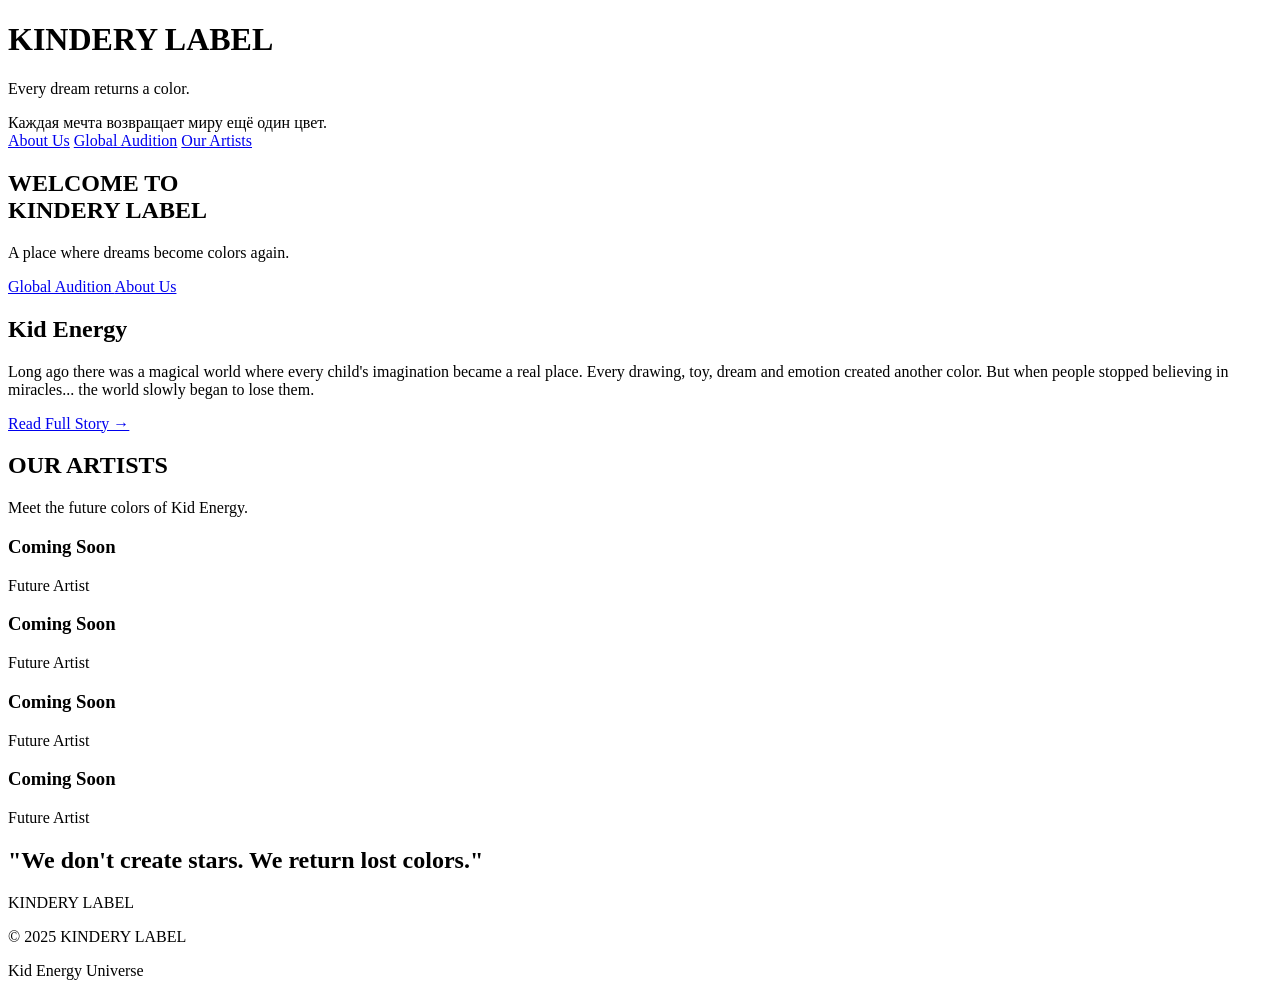
==== commit d6caef3e: "Update index.html" ====
--- a/index.html
+++ b/index.html
@@ -11,703 +11,191 @@
 <link rel="preconnect" href="https://fonts.googleapis.com">
 <link rel="preconnect" href="https://fonts.gstatic.com" crossorigin>
 
-<link href="https://fonts.googleapis.com/css2?family=Poppins:wght@300;400;500;600;700;800&display=swap" rel="stylesheet">
-
-<style>
-
-*{
-margin:0;
-padding:0;
-box-sizing:border-box;
-}
-
-html{
-scroll-behavior:smooth;
-}
-
-body{
-
-font-family:'Poppins',sans-serif;
-
-overflow-x:hidden;
-
-background:
-linear-gradient(
-135deg,
-#8ad7ff,
-#b5c6ff,
-#ffc1ef,
-#8bdcff);
-
-background-size:400% 400%;
-
-animation:bg 18s ease infinite;
-
-min-height:100vh;
-
-color:white;
-
-}
-
-@keyframes bg{
-
-0%{background-position:0% 50%;}
-
-50%{background-position:100% 50%;}
-
-100%{background-position:0% 50%;}
-
-}
-
-body::before{
-
-content:"";
-
-position:fixed;
-
-width:650px;
-height:650px;
-
-background:#ff89ef;
-
-filter:blur(170px);
-
-opacity:.30;
-
-top:-220px;
-left:-180px;
-
-border-radius:50%;
-
-animation:float1 10s ease-in-out infinite;
-
-z-index:-2;
-
-}
-
-body::after{
-
-content:"";
-
-position:fixed;
-
-width:650px;
-height:650px;
-
-background:#79d9ff;
-
-filter:blur(170px);
-
-opacity:.30;
-
-bottom:-220px;
-right:-180px;
-
-border-radius:50%;
-
-animation:float2 11s ease-in-out infinite;
-
-z-index:-2;
-
-}
-
-@keyframes float1{
-
-0%{transform:translateY(0);}
-50%{transform:translateY(60px);}
-100%{transform:translateY(0);}
-
-}
-
-@keyframes float2{
-
-0%{transform:translateX(0);}
-50%{transform:translateX(-60px);}
-100%{transform:translateX(0);}
-
-}
-
-header{
-
-position:fixed;
-
-top:22px;
-
-left:50%;
-
-transform:translateX(-50%);
-
-width:min(1200px,92%);
-
-display:flex;
-
-justify-content:space-between;
-
-align-items:center;
-
-padding:18px 35px;
-
-background:rgba(255,255,255,.12);
-
-backdrop-filter:blur(25px);
-
-border:1px solid rgba(255,255,255,.25);
-
-border-radius:25px;
-
-box-shadow:0 20px 40px rgba(0,0,0,.15);
-
-z-index:999;
-
-}
-
-.logo{
-
-font-size:34px;
-
-font-weight:800;
-
-letter-spacing:4px;
-
-}
-
-nav{
-
-display:flex;
-
-gap:30px;
-
-}
-
-nav a{
-
-text-decoration:none;
-
-color:white;
-
-font-weight:600;
-
-transition:.3s;
-
-}
-
-nav a:hover{
-
-opacity:.7;
-
-}
-
-.hero{
-
-min-height:100vh;
-
-display:flex;
-
-justify-content:center;
-
-align-items:center;
-
-padding:120px 20px;
-
-}
-
-.glass{
-
-width:min(900px,95%);
-
-background:rgba(255,255,255,.13);
-
-backdrop-filter:blur(35px);
-
-border:1px solid rgba(255,255,255,.25);
-
-border-radius:40px;
-
-padding:70px 45px;
-
-box-shadow:
-
-0 25px 80px rgba(0,0,0,.18);
-
-position:relative;
-
-overflow:hidden;
-
-}.glass::before{
-
-content:"";
-
-position:absolute;
-
-inset:0;
-
-background:
-
-linear-gradient(
-135deg,
-rgba(255,255,255,.35),
-rgba(255,255,255,0)
-);
-
-pointer-events:none;
-
-}
-
-.title{
-
-font-size:clamp(60px,10vw,120px);
-
-font-weight:800;
-
-letter-spacing:10px;
-
-line-height:.9;
-
-text-align:center;
-
-text-transform:uppercase;
-
-text-shadow:
-0 0 25px rgba(255,255,255,.9),
-0 0 70px rgba(175,130,255,.45);
-
-margin-bottom:20px;
-
-}
-
-.subtitle{
-
-text-align:center;
-
-font-size:clamp(18px,2.5vw,30px);
-
-font-weight:300;
-
-line-height:1.8;
-
-opacity:.95;
-
-margin-bottom:45px;
-
-}
-
-.button-wrap{
-
-display:flex;
-
-justify-content:center;
-
-}
-
-.enter{
-
-display:inline-flex;
-
-justify-content:center;
-
-align-items:center;
-
-padding:20px 70px;
-
-border-radius:999px;
-
-background:rgba(255,255,255,.82);
-
-color:#9052ff;
-
-font-size:24px;
-
-font-weight:700;
-
-text-decoration:none;
-
-border:1px solid rgba(255,255,255,.45);
-
-backdrop-filter:blur(20px);
-
-transition:.35s;
-
-box-shadow:
-0 20px 45px rgba(130,100,255,.25);
-
-}
-
-.enter:hover{
-
-transform:translateY(-6px) scale(1.05);
-
-box-shadow:
-0 25px 60px rgba(130,100,255,.45);
-
-}
-
-.circle{
-
-position:absolute;
-
-border-radius:50%;
-
-filter:blur(80px);
-
-opacity:.45;
-
-pointer-events:none;
-
-}
-
-.circle.one{
-
-width:220px;
-height:220px;
-
-background:#ff9dea;
-
-top:-70px;
-right:-50px;
-
-animation:moveOne 8s ease-in-out infinite;
-
-}
-
-.circle.two{
-
-width:260px;
-height:260px;
-
-background:#7fdcff;
-
-left:-70px;
-bottom:-80px;
-
-animation:moveTwo 10s ease-in-out infinite;
-
-}
-
-@keyframes moveOne{
-
-0%{transform:translateY(0);}
-50%{transform:translateY(35px);}
-100%{transform:translateY(0);}
-
-}
-
-@keyframes moveTwo{
-
-0%{transform:translateX(0);}
-50%{transform:translateX(45px);}
-100%{transform:translateX(0);}
-
-}
-
-section{
-
-padding:100px 20px;
-
-}
-
-.container{
-
-width:min(1200px,95%);
-
-margin:auto;
-
-}
-
-.cards{
-
-display:grid;
-
-grid-template-columns:repeat(auto-fit,minmax(240px,1fr));
-
-gap:25px;
-
-margin-top:40px;
-
-}
-
-.card{
-
-background:rgba(255,255,255,.12);
-
-border:1px solid rgba(255,255,255,.2);
-
-backdrop-filter:blur(20px);
-
-border-radius:25px;
-
-padding:35px;
-
-text-align:center;
-
-transition:.35s;
-
-}
-
-.card:hover{
-
-transform:translateY(-10px);
-
-background:rgba(255,255,255,.18);
-
-}
-
-.card h3{
-
-margin-bottom:15px;
-
-font-size:24px;
-
-}
-
-.card p{
-
-line-height:1.7;
-
-opacity:.9;
-
-}@media (max-width:768px){
-
-header{
-
-padding:15px 20px;
-
-}
-
-nav{
-
-gap:15px;
-
-font-size:14px;
-
-}
-
-.logo{
-
-font-size:26px;
-
-}
-
-.title{
-
-font-size:58px;
-
-letter-spacing:4px;
-
-}
-
-.subtitle{
-
-font-size:18px;
-
-line-height:1.6;
-
-}
-
-.glass{
-
-padding:40px 25px;
-
-border-radius:30px;
-
-}
-
-.enter{
-
-width:100%;
-
-padding:18px;
-
-font-size:22px;
-
-}
-
-}
-
-footer{
-
-padding:40px;
-
-text-align:center;
-
-opacity:.75;
-
-font-size:14px;
-
-}
-
-</style>
+<link href="https://fonts.googleapis.com/css2?family=Poppins:wght@300;400;500;600;700&display=swap" rel="stylesheet">
+
+<link rel="stylesheet" href="style.css">
 
 </head>
 
 <body>
 
+<div class="background"></div>
+
 <header>
 
 <div class="logo">
-KINDERY
+
+<h1>KINDERY LABEL</h1>
+
+<p>Every dream returns a color.</p>
+
+<span>Каждая мечта возвращает миру ещё один цвет.</span>
+
 </div>
 
 <nav>
 
-<a href="#home">Home</a>
-
-<a href="#artists">Artists</a>
-
-<a href="#news">News</a>
-
-<a href="#audition">Audition</a>
+<a href="about.html">About Us</a>
+
+<a href="audition.html">Global Audition</a>
+
+<a href="artists.html">Our Artists</a>
 
 </nav>
 
 </header>
 
-<section class="hero" id="home">
+<section class="hero">
 
 <div class="glass">
 
-<div class="circle one"></div>
-
-<div class="circle two"></div>
-
-<h1 class="title">
-
-KINDERY<br>LABEL
-
-</h1>
-
-<p class="subtitle">
-
-Where dreams become reality.<br>
-
-The next generation of K-pop entertainment.
-
-</p>
-
-<div class="button-wrap">
-
-<a href="#artists" class="enter">
-
-ENTER
+<h2>WELCOME TO<br>KINDERY LABEL</h2>
+
+<p>
+
+A place where dreams become colors again.
+
+</p>
+
+<div class="buttons">
+
+<a href="audition.html" class="btn">
+
+Global Audition
 
 </a>
 
-</div>
-
-</div>
-
-</section>
-
-<section id="artists">
-
-<div class="container">
-
-<h2 style="text-align:center;font-size:50px;margin-bottom:20px;">
+<a href="about.html" class="btn2">
+
+About Us
+
+</a>
+
+</div>
+
+</div>
+
+</section>
+
+<section class="about-preview">
+
+<div class="glass-card">
+
+<h2>Kid Energy</h2>
+
+<p>
+
+Long ago there was a magical world where every child's imagination became a real place.
+
+Every drawing, toy, dream and emotion created another color.
+
+But when people stopped believing in miracles...
+
+the world slowly began to lose them.
+
+</p>
+
+<a href="about.html">
+
+Read Full Story →
+
+</a>
+
+</div>
+
+</section>
+
+<section class="artists">
+
+<h2>
+
 OUR ARTISTS
+
 </h2>
 
-<div class="cards">
-
-<div class="card">
-
-<h3>Coming Soon</h3>
-
-<p>Future Idol</p>
-
-</div>
-
-<div class="card">
-
-<h3>Coming Soon</h3>
-
-<p>Girl Group</p>
-
-</div>
-
-<div class="card">
-
-<h3>Coming Soon</h3>
-
-<p>Boy Group</p>
-
-</div>
-
-</div>
-
-</div>
-
-</section><section id="news">
-
-<div class="container">
-
-<h2 style="text-align:center;font-size:50px;margin-bottom:20px;">
-LATEST NEWS
+<p>
+
+Meet the future colors of Kid Energy.
+
+</p>
+
+<div class="artist-grid"><div class="artist-card">
+
+<div class="artist-image"></div>
+
+<h3>Coming Soon</h3>
+
+<p>
+
+Future Artist
+
+</p>
+
+</div>
+
+<div class="artist-card">
+
+<div class="artist-image"></div>
+
+<h3>Coming Soon</h3>
+
+<p>
+
+Future Artist
+
+</p>
+
+</div>
+
+<div class="artist-card">
+
+<div class="artist-image"></div>
+
+<h3>Coming Soon</h3>
+
+<p>
+
+Future Artist
+
+</p>
+
+</div>
+
+<div class="artist-card">
+
+<div class="artist-image"></div>
+
+<h3>Coming Soon</h3>
+
+<p>
+
+Future Artist
+
+</p>
+
+</div>
+
+</div>
+
+</section>
+
+<section class="quote">
+
+<div class="glass-card">
+
+<h2>
+
+"We don't create stars.
+
+We return lost colors."
+
 </h2>
 
-<div class="cards">
-
-<div class="card">
-
-<h3>🌸 Website Launch</h3>
-
-<p>
-Welcome to the official KINDERY LABEL website.
-Stay tuned for exciting updates!
-</p>
-
-</div>
-
-<div class="card">
-
-<h3>🎤 Global Audition</h3>
-
-<p>
-Applications will open soon.
-Follow us for announcements.
-</p>
-
-</div>
-
-<div class="card">
-
-<h3>✨ New Artists</h3>
-
-<p>
-Meet the next generation of talented idols.
-Coming soon.
-</p>
-
-</div>
-
-</div>
-
-</div>
-
-</section>
-
-<section id="audition">
-
-<div class="container">
-
-<div class="glass">
-
-<h2 class="title" style="font-size:55px;letter-spacing:4px;">
-GLOBAL AUDITION
-</h2>
-<div class="button-wrap">
-    <a href="audition.html" class="enter">
-        APPLY NOW
-    </a>
-</div>
-<p class="subtitle">
-
-Do you dream of becoming an idol?<br>
-Join the KINDERY LABEL family.
-
-</p>
-
-
-
-</div>
+<p>
+
+KINDERY LABEL
+
+</p>
 
 </div>
 
@@ -715,41 +203,20 @@
 
 <footer>
 
-© 2026 KINDERY LABEL • All Rights Reserved
+<p>
+
+© 2025 KINDERY LABEL
+
+</p>
+
+<p>
+
+Kid Energy Universe
+
+</p>
 
 </footer>
 
-<script>
-
-const cards=document.querySelectorAll(".card");
-
-cards.forEach(card=>{
-
-card.addEventListener("mousemove",(e)=>{
-
-const rect=card.getBoundingClientRect();
-
-const x=e.clientX-rect.left;
-
-const y=e.clientY-rect.top;
-
-card.style.background=
-`radial-gradient(circle at ${x}px ${y}px,
-rgba(255,255,255,.28),
-rgba(255,255,255,.12))`;
-
-});
-
-card.addEventListener("mouseleave",()=>{
-
-card.style.background="rgba(255,255,255,.12)";
-
-});
-
-});
-
-</script>
-
-</body>
+<script src="script.js"></script></body>
 
 </html>
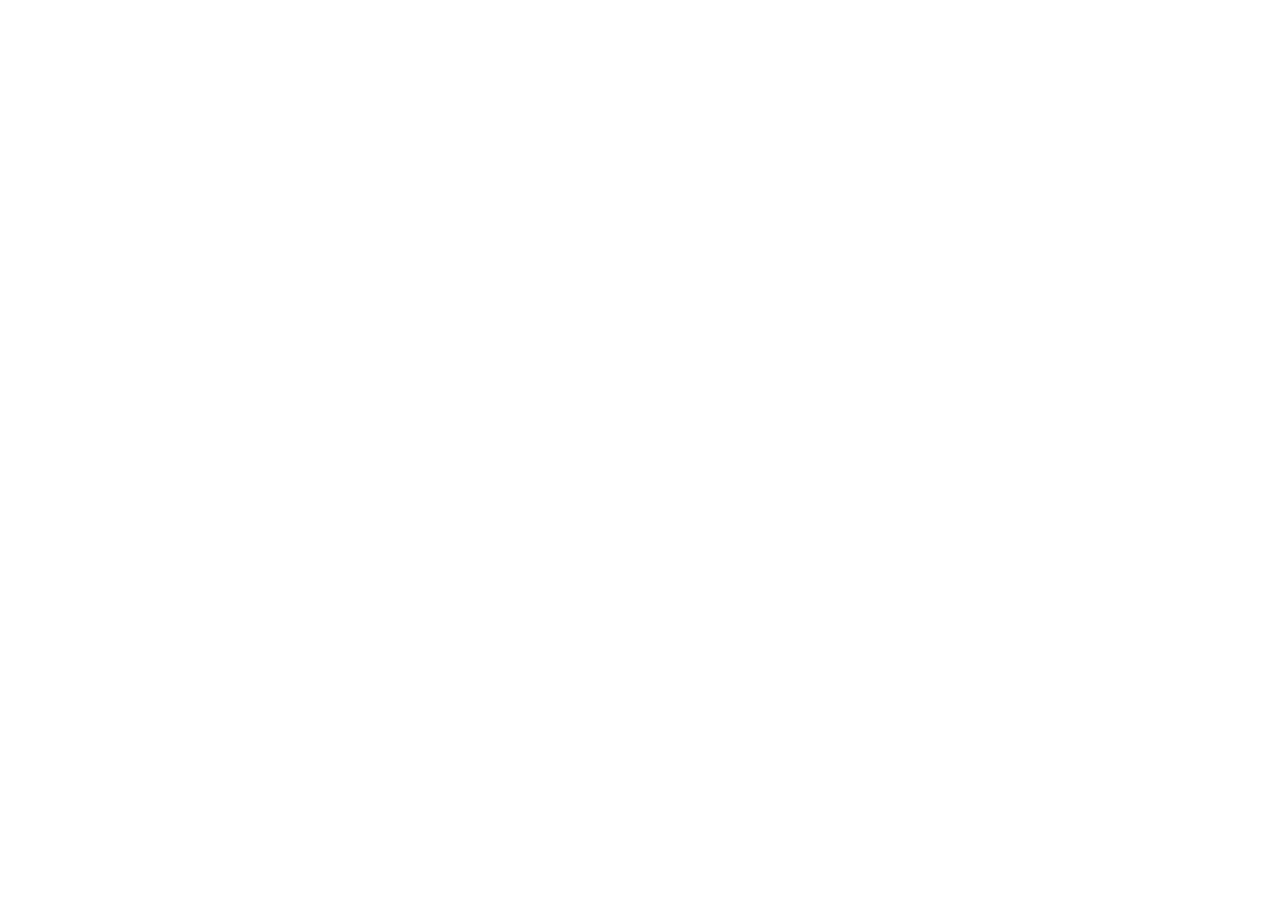
==== commit a251206c: "Update index.html" ====
--- a/index.html
+++ b/index.html
@@ -1,222 +1,25 @@
 <!DOCTYPE html>
-<html lang="en">
+<html lang="ru">
+<head>
+  <meta charset="UTF-8" />
+  <meta name="viewport" content="width=device-width, initial-scale=1.0" />
+  <title>PinkMelo Beauty</title>
+  <link rel="stylesheet" href="styles.css" />
+  <!-- Можно подключить Tailwind CDN для быстроты или локальную сборку -->
+  <script src="https://cdn.tailwindcss.com"></script>
+</head>
+<body class="bg-gradient-to-br from-blue-400 via-pink-300 to-purple-400 min-h-screen font-sans relative overflow-hidden">
 
-<head>
+  <!-- Тут уже вставим ваш дизайн -->
+  
+  <!-- например, hero секция -->
+  <section class="flex items-center justify-center h-screen text-white relative">
+    <!-- Центральное стеклянное окно -->
+    <div class="w-96 h-96 rounded-full backdrop-blur-xl bg-white/10 border-4 border-pink-400 bg-clip-padding backdrop-filter-glass-glass-shadow hover:scale-105 transition-transform duration-300 shadow-glass"></div>
+  </section>
 
-<meta charset="UTF-8">
-<meta name="viewport" content="width=device-width, initial-scale=1.0">
-
-<title>KINDERY LABEL</title>
-
-<link rel="preconnect" href="https://fonts.googleapis.com">
-<link rel="preconnect" href="https://fonts.gstatic.com" crossorigin>
-
-<link href="https://fonts.googleapis.com/css2?family=Poppins:wght@300;400;500;600;700&display=swap" rel="stylesheet">
-
-<link rel="stylesheet" href="style.css">
-
-</head>
-
-<body>
-
-<div class="background"></div>
-
-<header>
-
-<div class="logo">
-
-<h1>KINDERY LABEL</h1>
-
-<p>Every dream returns a color.</p>
-
-<span>Каждая мечта возвращает миру ещё один цвет.</span>
-
-</div>
-
-<nav>
-
-<a href="about.html">About Us</a>
-
-<a href="audition.html">Global Audition</a>
-
-<a href="artists.html">Our Artists</a>
-
-</nav>
-
-</header>
-
-<section class="hero">
-
-<div class="glass">
-
-<h2>WELCOME TO<br>KINDERY LABEL</h2>
-
-<p>
-
-A place where dreams become colors again.
-
-</p>
-
-<div class="buttons">
-
-<a href="audition.html" class="btn">
-
-Global Audition
-
-</a>
-
-<a href="about.html" class="btn2">
-
-About Us
-
-</a>
-
-</div>
-
-</div>
-
-</section>
-
-<section class="about-preview">
-
-<div class="glass-card">
-
-<h2>Kid Energy</h2>
-
-<p>
-
-Long ago there was a magical world where every child's imagination became a real place.
-
-Every drawing, toy, dream and emotion created another color.
-
-But when people stopped believing in miracles...
-
-the world slowly began to lose them.
-
-</p>
-
-<a href="about.html">
-
-Read Full Story →
-
-</a>
-
-</div>
-
-</section>
-
-<section class="artists">
-
-<h2>
-
-OUR ARTISTS
-
-</h2>
-
-<p>
-
-Meet the future colors of Kid Energy.
-
-</p>
-
-<div class="artist-grid"><div class="artist-card">
-
-<div class="artist-image"></div>
-
-<h3>Coming Soon</h3>
-
-<p>
-
-Future Artist
-
-</p>
-
-</div>
-
-<div class="artist-card">
-
-<div class="artist-image"></div>
-
-<h3>Coming Soon</h3>
-
-<p>
-
-Future Artist
-
-</p>
-
-</div>
-
-<div class="artist-card">
-
-<div class="artist-image"></div>
-
-<h3>Coming Soon</h3>
-
-<p>
-
-Future Artist
-
-</p>
-
-</div>
-
-<div class="artist-card">
-
-<div class="artist-image"></div>
-
-<h3>Coming Soon</h3>
-
-<p>
-
-Future Artist
-
-</p>
-
-</div>
-
-</div>
-
-</section>
-
-<section class="quote">
-
-<div class="glass-card">
-
-<h2>
-
-"We don't create stars.
-
-We return lost colors."
-
-</h2>
-
-<p>
-
-KINDERY LABEL
-
-</p>
-
-</div>
-
-</section>
-
-<footer>
-
-<p>
-
-© 2025 KINDERY LABEL
-
-</p>
-
-<p>
-
-Kid Energy Universe
-
-</p>
-
-</footer>
-
-<script src="script.js"></script></body>
-
+  <!-- Можно подключать дополнительные разделы -->
+  
+  <script src="scripts.js"></script>
+</body>
 </html>
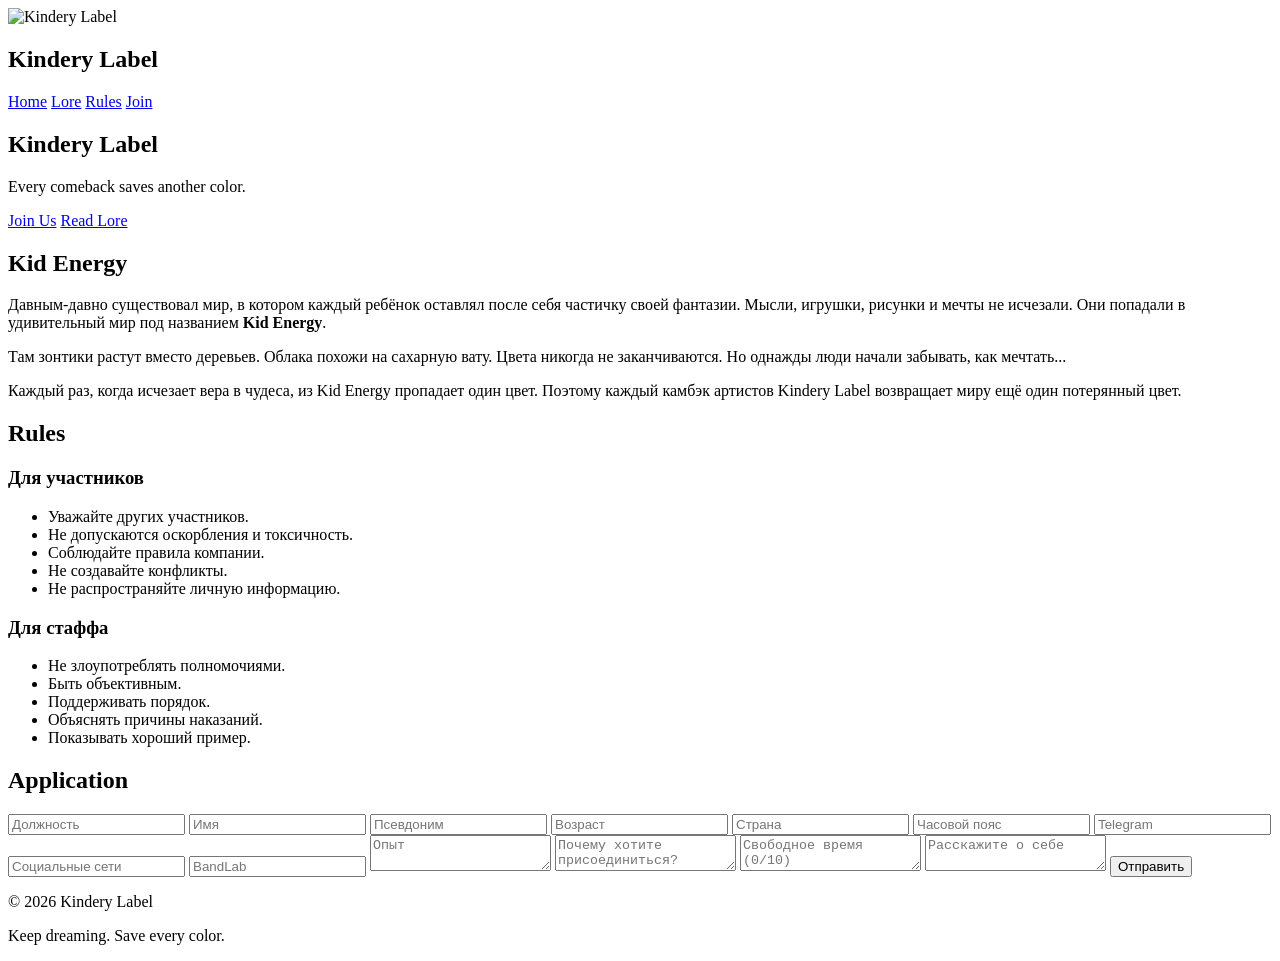
==== commit 9a3dda7f: "Update index.html" ====
--- a/index.html
+++ b/index.html
@@ -1,25 +1,203 @@
 <!DOCTYPE html>
 <html lang="ru">
 <head>
-  <meta charset="UTF-8" />
-  <meta name="viewport" content="width=device-width, initial-scale=1.0" />
-  <title>PinkMelo Beauty</title>
-  <link rel="stylesheet" href="styles.css" />
-  <!-- Можно подключить Tailwind CDN для быстроты или локальную сборку -->
-  <script src="https://cdn.tailwindcss.com"></script>
+    <meta charset="UTF-8">
+    <meta name="viewport" content="width=device-width, initial-scale=1.0">
+    <title>Kindery Label</title>
+
+    <link rel="stylesheet" href="style.css">
+
+    <link rel="preconnect" href="https://fonts.googleapis.com">
+    <link rel="preconnect" href="https://fonts.gstatic.com" crossorigin>
+    <link href="https://fonts.googleapis.com/css2?family=Poppins:wght@300;400;500;600;700&display=swap" rel="stylesheet">
 </head>
-<body class="bg-gradient-to-br from-blue-400 via-pink-300 to-purple-400 min-h-screen font-sans relative overflow-hidden">
-
-  <!-- Тут уже вставим ваш дизайн -->
-  
-  <!-- например, hero секция -->
-  <section class="flex items-center justify-center h-screen text-white relative">
-    <!-- Центральное стеклянное окно -->
-    <div class="w-96 h-96 rounded-full backdrop-blur-xl bg-white/10 border-4 border-pink-400 bg-clip-padding backdrop-filter-glass-glass-shadow hover:scale-105 transition-transform duration-300 shadow-glass"></div>
-  </section>
-
-  <!-- Можно подключать дополнительные разделы -->
-  
-  <script src="scripts.js"></script>
+<body>
+
+<div class="background-blur"></div>
+<div class="bubble bubble1"></div>
+<div class="bubble bubble2"></div>
+<div class="bubble bubble3"></div>
+
+<header>
+
+    <div class="logo">
+
+        <img src="assets/logo.png" alt="Kindery Label">
+
+        <h2>Kindery Label</h2>
+
+    </div>
+
+    <nav>
+
+        <a href="#home">Home</a>
+        <a href="#lore">Lore</a>
+        <a href="#rules">Rules</a>
+        <a href="#join">Join</a>
+
+    </nav>
+
+</header>
+
+<section class="hero" id="home">
+
+    <div class="glass">
+
+        <h1>Kindery Label</h1>
+
+        <p>
+            Every comeback saves another color.
+        </p>
+
+        <div class="buttons">
+
+            <a href="#join" class="btn">Join Us</a>
+
+            <a href="#lore" class="btn2">Read Lore</a>
+
+        </div>
+
+    </div>
+
+</section>
+
+<section class="lore" id="lore">
+
+<div class="card">
+
+<h2>Kid Energy</h2>
+
+<p>
+
+Давным-давно существовал мир, в котором каждый ребёнок оставлял после себя частичку своей фантазии.
+
+Мысли, игрушки, рисунки и мечты не исчезали.
+
+Они попадали в удивительный мир под названием <b>Kid Energy</b>.
+
+</p>
+
+<p>
+
+Там зонтики растут вместо деревьев.
+
+Облака похожи на сахарную вату.
+
+Цвета никогда не заканчиваются.
+
+Но однажды люди начали забывать, как мечтать...
+
+</p>
+
+<p>
+
+Каждый раз, когда исчезает вера в чудеса,
+
+из Kid Energy пропадает один цвет.
+
+Поэтому каждый камбэк артистов Kindery Label
+
+возвращает миру ещё один потерянный цвет.
+
+</p>
+
+</div>
+
+</section>
+
+<section class="rules" id="rules">
+
+<div class="card">
+
+<h2>Rules</h2>
+
+<h3>Для участников</h3>
+
+<ul>
+
+<li>Уважайте других участников.</li>
+
+<li>Не допускаются оскорбления и токсичность.</li>
+
+<li>Соблюдайте правила компании.</li>
+
+<li>Не создавайте конфликты.</li>
+
+<li>Не распространяйте личную информацию.</li>
+
+</ul>
+
+<h3>Для стаффа</h3>
+
+<ul>
+
+<li>Не злоупотреблять полномочиями.</li>
+
+<li>Быть объективным.</li>
+
+<li>Поддерживать порядок.</li>
+
+<li>Объяснять причины наказаний.</li>
+
+<li>Показывать хороший пример.</li>
+
+</ul>
+
+</div>
+
+</section>
+
+<section class="join" id="join">
+
+<div class="card">
+
+<h2>Application</h2>
+
+<form>
+
+<input type="text" placeholder="Должность">
+
+<input type="text" placeholder="Имя">
+
+<input type="text" placeholder="Псевдоним">
+
+<input type="number" placeholder="Возраст">
+
+<input type="text" placeholder="Страна">
+
+<input type="text" placeholder="Часовой пояс">
+
+<input type="text" placeholder="Telegram">
+
+<input type="text" placeholder="Социальные сети">
+
+<input type="text" placeholder="BandLab">
+
+<textarea placeholder="Опыт"></textarea>
+
+<textarea placeholder="Почему хотите присоединиться?"></textarea>
+
+<textarea placeholder="Свободное время (0/10)"></textarea>
+
+<textarea placeholder="Расскажите о себе"></textarea>
+
+<button type="submit">Отправить</button>
+
+</form>
+
+</div>
+
+</section>
+
+<footer>
+
+<p>© 2026 Kindery Label</p>
+
+<p>Keep dreaming. Save every color.</p>
+
+</footer>
+
+<script src="script.js"></script>
+
 </body>
 </html>
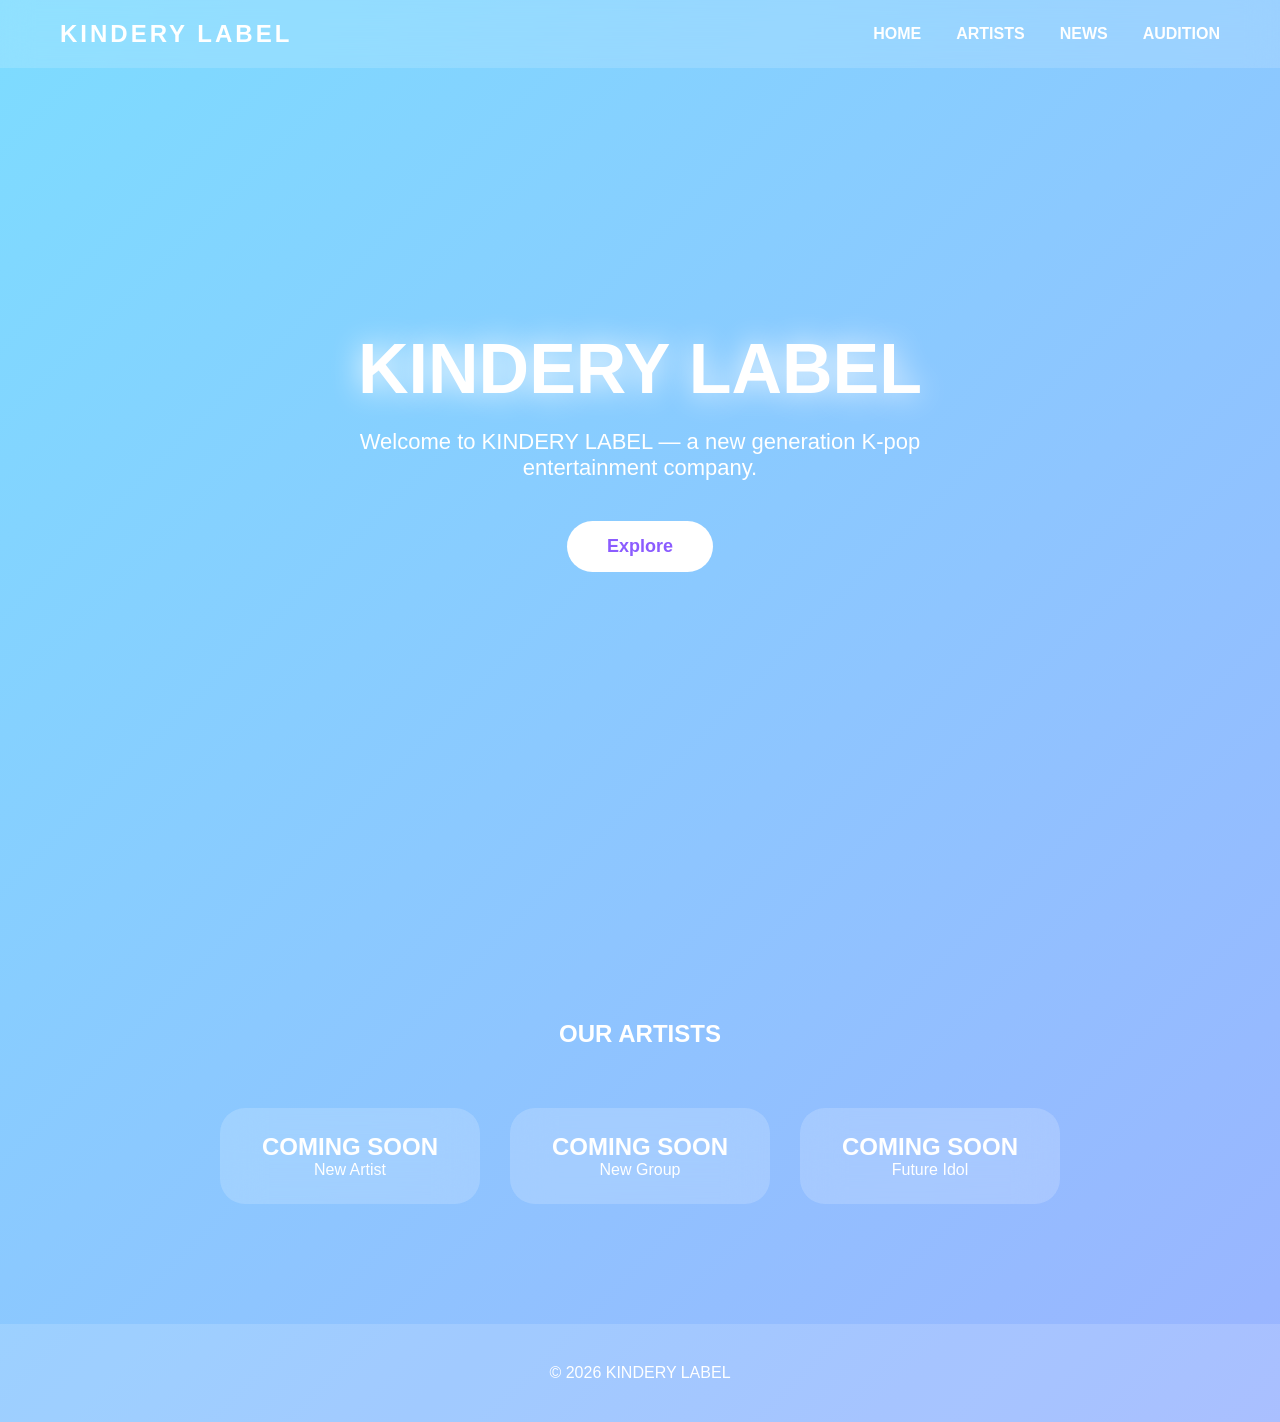
==== commit 39014241: "Update index.html" ====
--- a/index.html
+++ b/index.html
@@ -1,203 +1,271 @@
 <!DOCTYPE html>
 <html lang="ru">
 <head>
-    <meta charset="UTF-8">
-    <meta name="viewport" content="width=device-width, initial-scale=1.0">
-    <title>Kindery Label</title>
-
-    <link rel="stylesheet" href="style.css">
-
-    <link rel="preconnect" href="https://fonts.googleapis.com">
-    <link rel="preconnect" href="https://fonts.gstatic.com" crossorigin>
-    <link href="https://fonts.googleapis.com/css2?family=Poppins:wght@300;400;500;600;700&display=swap" rel="stylesheet">
+<meta charset="UTF-8">
+<meta name="viewport" content="width=device-width, initial-scale=1.0">
+
+<title>KINDERY LABEL</title>
+
+<style>
+
+*{
+margin:0;
+padding:0;
+box-sizing:border-box;
+font-family:Arial,sans-serif;
+}
+
+body{
+
+background:linear-gradient(135deg,#7ddcff,#b88cff,#ffd4ef);
+background-size:400% 400%;
+animation:bg 12s ease infinite;
+color:white;
+
+}
+
+@keyframes bg{
+
+0%{background-position:0% 50%;}
+50%{background-position:100% 50%;}
+100%{background-position:0% 50%;}
+
+}
+
+nav{
+
+display:flex;
+justify-content:space-between;
+align-items:center;
+
+padding:20px 60px;
+
+backdrop-filter:blur(15px);
+
+background:rgba(255,255,255,.15);
+
+position:fixed;
+width:100%;
+
+}
+
+nav h2{
+
+letter-spacing:3px;
+
+}
+
+nav ul{
+
+display:flex;
+list-style:none;
+gap:35px;
+
+}
+
+nav a{
+
+color:white;
+text-decoration:none;
+font-weight:bold;
+
+}
+
+.hero{
+
+height:100vh;
+
+display:flex;
+
+justify-content:center;
+align-items:center;
+
+flex-direction:column;
+text-align:center;
+
+padding:30px;
+
+}
+
+.hero h1{
+
+font-size:70px;
+
+text-shadow:0 0 30px white;
+
+}
+
+.hero p{
+
+font-size:22px;
+
+margin-top:20px;
+
+max-width:700px;
+
+}
+
+button{
+
+margin-top:40px;
+
+padding:15px 40px;
+
+border:none;
+
+border-radius:50px;
+
+font-size:18px;
+
+background:white;
+
+color:#8b5cff;
+
+font-weight:bold;
+
+cursor:pointer;
+
+transition:.3s;
+
+}
+
+button:hover{
+
+transform:scale(1.08);
+
+}
+
+section{
+
+padding:120px 40px;
+
+}
+
+.cards{
+
+display:flex;
+
+gap:30px;
+
+flex-wrap:wrap;
+
+justify-content:center;
+
+}
+
+.card{
+
+width:260px;
+
+padding:25px;
+
+background:rgba(255,255,255,.18);
+
+backdrop-filter:blur(20px);
+
+border-radius:25px;
+
+text-align:center;
+
+transition:.3s;
+
+}
+
+.card:hover{
+
+transform:translateY(-8px);
+
+}
+
+footer{
+
+padding:40px;
+
+text-align:center;
+
+background:rgba(255,255,255,.15);
+
+}
+
+</style>
+
 </head>
+
 <body>
 
-<div class="background-blur"></div>
-<div class="bubble bubble1"></div>
-<div class="bubble bubble2"></div>
-<div class="bubble bubble3"></div>
-
-<header>
-
-    <div class="logo">
-
-        <img src="assets/logo.png" alt="Kindery Label">
-
-        <h2>Kindery Label</h2>
-
-    </div>
-
-    <nav>
-
-        <a href="#home">Home</a>
-        <a href="#lore">Lore</a>
-        <a href="#rules">Rules</a>
-        <a href="#join">Join</a>
-
-    </nav>
-
-</header>
-
-<section class="hero" id="home">
-
-    <div class="glass">
-
-        <h1>Kindery Label</h1>
-
-        <p>
-            Every comeback saves another color.
-        </p>
-
-        <div class="buttons">
-
-            <a href="#join" class="btn">Join Us</a>
-
-            <a href="#lore" class="btn2">Read Lore</a>
-
-        </div>
-
-    </div>
+<nav>
+
+<h2>KINDERY LABEL</h2>
+
+<ul>
+
+<li><a href="#">HOME</a></li>
+
+<li><a href="#">ARTISTS</a></li>
+
+<li><a href="#">NEWS</a></li>
+
+<li><a href="#">AUDITION</a></li>
+
+</ul>
+
+</nav>
+
+<div class="hero">
+
+<h1>KINDERY LABEL</h1>
+
+<p>
+Welcome to KINDERY LABEL —
+a new generation K-pop entertainment company.
+</p>
+
+<button>Explore</button>
+
+</div>
+
+<section>
+
+<h1 style="text-align:center;margin-bottom:60px;">
+OUR ARTISTS
+</h1>
+
+<div class="cards">
+
+<div class="card">
+
+<h2>COMING SOON</h2>
+
+<p>New Artist</p>
+
+</div>
+
+<div class="card">
+
+<h2>COMING SOON</h2>
+
+<p>New Group</p>
+
+</div>
+
+<div class="card">
+
+<h2>COMING SOON</h2>
+
+<p>Future Idol</p>
+
+</div>
+
+</div>
 
 </section>
 
-<section class="lore" id="lore">
-
-<div class="card">
-
-<h2>Kid Energy</h2>
-
-<p>
-
-Давным-давно существовал мир, в котором каждый ребёнок оставлял после себя частичку своей фантазии.
-
-Мысли, игрушки, рисунки и мечты не исчезали.
-
-Они попадали в удивительный мир под названием <b>Kid Energy</b>.
-
-</p>
-
-<p>
-
-Там зонтики растут вместо деревьев.
-
-Облака похожи на сахарную вату.
-
-Цвета никогда не заканчиваются.
-
-Но однажды люди начали забывать, как мечтать...
-
-</p>
-
-<p>
-
-Каждый раз, когда исчезает вера в чудеса,
-
-из Kid Energy пропадает один цвет.
-
-Поэтому каждый камбэк артистов Kindery Label
-
-возвращает миру ещё один потерянный цвет.
-
-</p>
-
-</div>
-
-</section>
-
-<section class="rules" id="rules">
-
-<div class="card">
-
-<h2>Rules</h2>
-
-<h3>Для участников</h3>
-
-<ul>
-
-<li>Уважайте других участников.</li>
-
-<li>Не допускаются оскорбления и токсичность.</li>
-
-<li>Соблюдайте правила компании.</li>
-
-<li>Не создавайте конфликты.</li>
-
-<li>Не распространяйте личную информацию.</li>
-
-</ul>
-
-<h3>Для стаффа</h3>
-
-<ul>
-
-<li>Не злоупотреблять полномочиями.</li>
-
-<li>Быть объективным.</li>
-
-<li>Поддерживать порядок.</li>
-
-<li>Объяснять причины наказаний.</li>
-
-<li>Показывать хороший пример.</li>
-
-</ul>
-
-</div>
-
-</section>
-
-<section class="join" id="join">
-
-<div class="card">
-
-<h2>Application</h2>
-
-<form>
-
-<input type="text" placeholder="Должность">
-
-<input type="text" placeholder="Имя">
-
-<input type="text" placeholder="Псевдоним">
-
-<input type="number" placeholder="Возраст">
-
-<input type="text" placeholder="Страна">
-
-<input type="text" placeholder="Часовой пояс">
-
-<input type="text" placeholder="Telegram">
-
-<input type="text" placeholder="Социальные сети">
-
-<input type="text" placeholder="BandLab">
-
-<textarea placeholder="Опыт"></textarea>
-
-<textarea placeholder="Почему хотите присоединиться?"></textarea>
-
-<textarea placeholder="Свободное время (0/10)"></textarea>
-
-<textarea placeholder="Расскажите о себе"></textarea>
-
-<button type="submit">Отправить</button>
-
-</form>
-
-</div>
-
-</section>
-
 <footer>
 
-<p>© 2026 Kindery Label</p>
-
-<p>Keep dreaming. Save every color.</p>
+© 2026 KINDERY LABEL
 
 </footer>
 
-<script src="script.js"></script>
-
 </body>
+
 </html>
